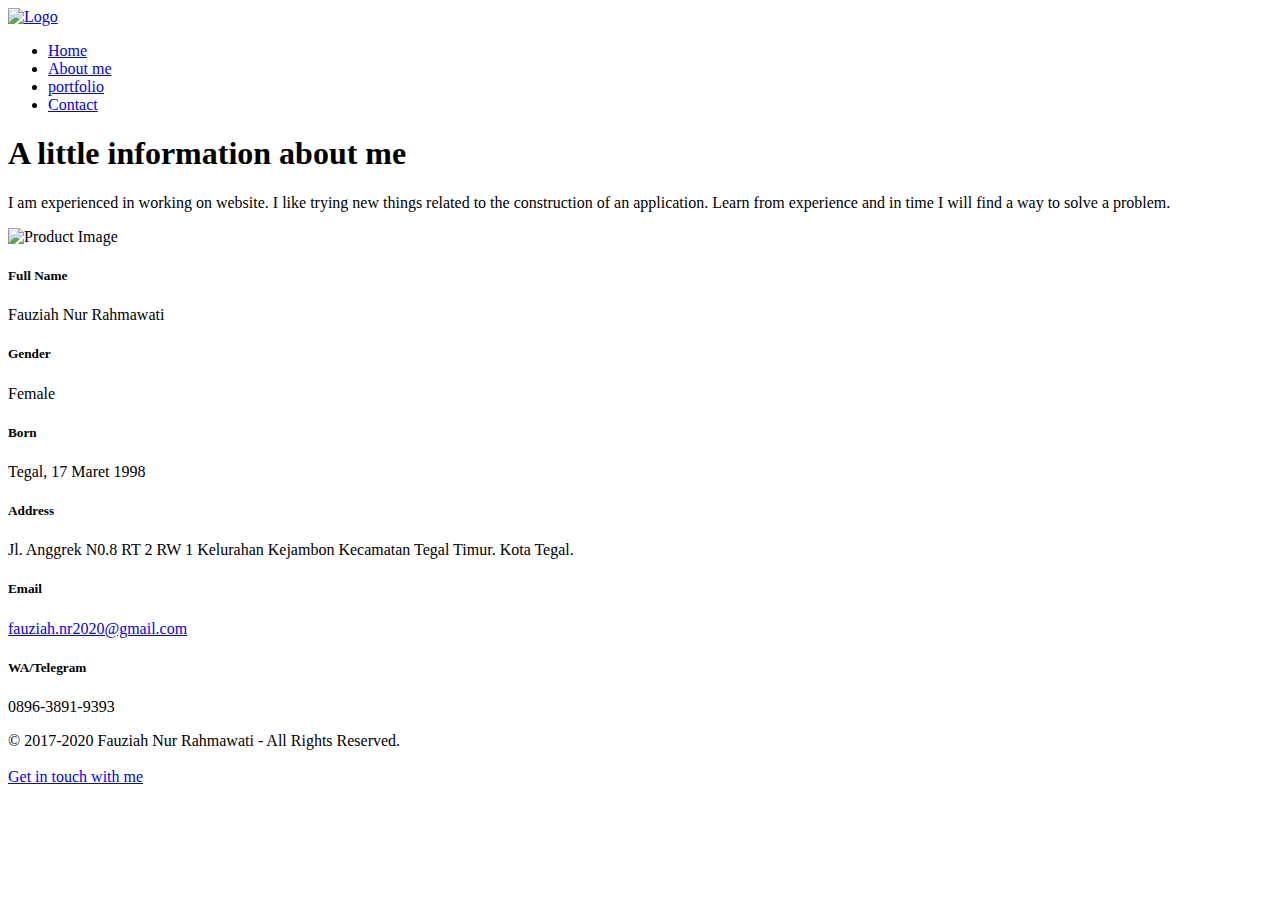
==== about.html @ 5d28d038 "Add files via upload" ====
<!DOCTYPE html>
<!--[if lt IE 7]>      <html class="no-js lt-ie9 lt-ie8 lt-ie7"> <![endif]-->
<!--[if IE 7]>         <html class="no-js lt-ie9 lt-ie8"> <![endif]-->
<!--[if IE 8]>         <html class="no-js lt-ie9"> <![endif]-->
<!--[if gt IE 8]><!--> 
<html class="no-js"> <!--<![endif]-->
    <head>
        <meta charset="utf-8">
        <title>Fauziah Nur Rahmawati</title>
        <meta name="description" content="Fauziah Nur Rahmawat">
        <meta name="viewport" content="width=device-width, initial-scale=1">
        <meta http-equiv="X-UA-Compatible" content="IE=edge">
		<link rel="shortcut icon" href="img/ziya.png">
		<link href="css/flexslider.min.css" rel="stylesheet" type="text/css" media="all"/>
        <link href="css/line-icons.min.css" rel="stylesheet" type="text/css" media="all"/>
        <link href="css/elegant-icons.min.css" rel="stylesheet" type="text/css" media="all"/>
        <link href="css/lightbox.min.css" rel="stylesheet" type="text/css" media="all"/>
        <link href="css/bootstrap.min.css" rel="stylesheet" type="text/css" media="all"/>
        <link href="css/theme-1.css" rel="stylesheet" type="text/css" media="all"/>
        <link href="css/custom.css" rel="stylesheet" type="text/css" media="all"/>
        <!--[if gte IE 9]>
        	<link rel="stylesheet" type="text/css" href="css/ie9.css" />
		<![endif]-->
        <link href='http://fonts.googleapis.com/css?family=Open+Sans:300italic,400italic,400,300,600,700%7CRaleway:700' rel='stylesheet' type='text/css'>
        <script src="js/modernizr-2.6.2-respond-1.1.0.min.js"></script>
    </head>
    <body>
    	<div class="loader">
    		<div class="spinner">
			  <div class="double-bounce1"></div>
			  <div class="double-bounce2"></div>
			</div>
    	</div>
				
		<div class="nav-container">
			<nav class="simple-bar top-bar">
				<div class="container">
				
				
					<div class="row nav-menu">
						<div class="col-md-3 col-sm-3 columns">
							<a href="index.html">
							<img class="logo logo-dark" alt="Logo" src="img/logotype_dark.png">
						</div>
					
						<div class="col-md-9 col-sm-9 columns text-right">
							<ul class="menu">
								<a></a><li><a href="index.html" target="_self">Home</a></li><li><a href="about.html" target="_self">About me</a></li><li><a href="portfolio.html" target="_self">portfolio</a></li><li><a href="contact.html" target="_self">Contact</a></li>		
							</ul>	
						</div>
					</div>
					
					<div class="mobile-toggle">
						<i class="icon icon_menu"></i>
					</div>	
				</div>
			</nav>
		</div>
		
		<div class="main-container">
			<!-- <section class="pure-text-centered">
				<div class="container">
					<div class="row">
						<div class="col-sm-10 col-sm-offset-1 col-md-8 col-md-offset-2 text-center">
							
							<h1><strong>A little information about me</strong></h1>
							<p class="lead">
								I am experienced in working on website. I like trying new things related to the construction of an application. Learn from experience and in time I will find a way to solve a problem.
							</p>
						</div>
					</div>
		
				</div>
			</section> -->
			
			<section class="inline-image-right">
				<div class="container">
					<div class="row">
						<div class="col-sm-6 align-vertical no-align-mobile">
							<h1>A little information about me</h1>
						
							<p class="lead">
								I am experienced in working on website. I like trying new things related to the construction of an application. Learn from experience and in time I will find a way to solve a problem.
							</p>
						</div>
						
						<div class="col-sm-6 text-center">
							<img alt="Product Image" class="product-image" src="img/ziya.png">
						</div>
					</div>
				</div>
			</section>
			
			<section class="duplicatable-content">
			
				<div class="container">
					
					<div class="row">
						<div class="col-sm-6">
							<div class="feature feature-icon-large">
								<!-- <div class="pull-left">
									<i class="icon icon-profile-female"></i>
								</div> -->
								<div class="pull-right">
									<h5>Full Name</h5>
									<p>
										Fauziah Nur Rahmawati
									</p>
								</div>
							</div>
						</div>
						
						<div class="col-sm-6">
							<div class="feature feature-icon-large">
								<!-- <div class="pull-left">
									<i class="icon icon-profile-female"></i>
								</div> -->
								<div class="pull-right">
									<h5>Gender</h5>
									<p>
									Female
									</p>
								</div>
							</div>
						</div>

						<div class="col-sm-6">
							<div class="feature feature-icon-large">
								<!-- <div class="pull-left">
									<i class="icon icon-phone"></i>
								</div> -->
								<div class="pull-right">
									<h5>Born</h5>
									<p>
										Tegal, 17 Maret 1998	
									</p>
								</div>
							</div>
						</div>
						
						<div class="col-sm-6">
							<div class="feature feature-icon-large">
								<!-- <div class="pull-left">
									<i class="icon icon-address"></i>
									
									 <img src="img/home.png" alt="">
								</div> -->
								<div class="pull-right">
									<h5>Address</h5>
									<p>
										Jl. Anggrek N0.8 RT 2 RW 1 Kelurahan Kejambon Kecamatan Tegal Timur. Kota Tegal.
									</p>
								</div>
							</div>
						</div>

						<div class="col-sm-6">
							<div class="feature feature-icon-large">
								<!-- <div class="pull-left">
									<img src="img/email.png" alt="">
								</div> -->
								<div class="pull-right">
									<h5>Email</h5>
									<p>
										<p><a href="mailto:fauziah.nr2020@gmail.com">fauziah.nr2020@gmail.com</a></p>
									</p>
								</div>
							</div>
						</div>

						<div class="col-sm-6">
							<div class="feature feature-icon-large">
								<!-- <div class="pull-left">
									<i class="icon icon-phone"></i>
									<img src="img/phone-call.png" alt="">
								</div> -->
								<div class="pull-right">
									<h5>WA/Telegram</h5>
									<p>
										0896-3891-9393
									</p>
								</div>
							</div>
						</div>
						
					</div>
				</div>
			
			</section>
		</div>
		
		<div class="footer-container">
		
			
		
			
		
			<footer class="bg-primary short-2">
				<div class="container">
					<div class="row">
						<div class="col-sm-12 text-center">
							<span class="text-white">© 2017-2020 Fauziah Nur Rahmawati - All Rights Reserved.</span>
							<br>
							<br>
							<i class="icon text-white icon_mail"></i>
							<a href="contact.html" class="text-white"><span class="text-white"> Get in touch with me <i class="icon arrow_right"></i></span></a>
						</div>
					</div>
				</div>
				
			</footer>
		</div>
				
		<script src="https://www.youtube.com/iframe_api"></script>
		<script src="js/jquery.min.js"></script>
        <script src="js/jquery.plugin.min.js"></script>
        <script src="js/bootstrap.min.js"></script>
        <script src="js/jquery.flexslider-min.js"></script>
        <script src="js/smooth-scroll.min.js"></script>
        <script src="js/skrollr.min.js"></script>
        <script src="js/spectragram.min.js"></script>
        <script src="js/scrollReveal.min.js"></script>
        <script src="js/isotope.min.js"></script>
        <script src="js/twitterFetcher_v10_min.js"></script>
        <script src="js/lightbox.min.js"></script>
        <script src="js/jquery.countdown.min.js"></script>
        <script src="js/scripts.js"></script>
    </body>
</html>
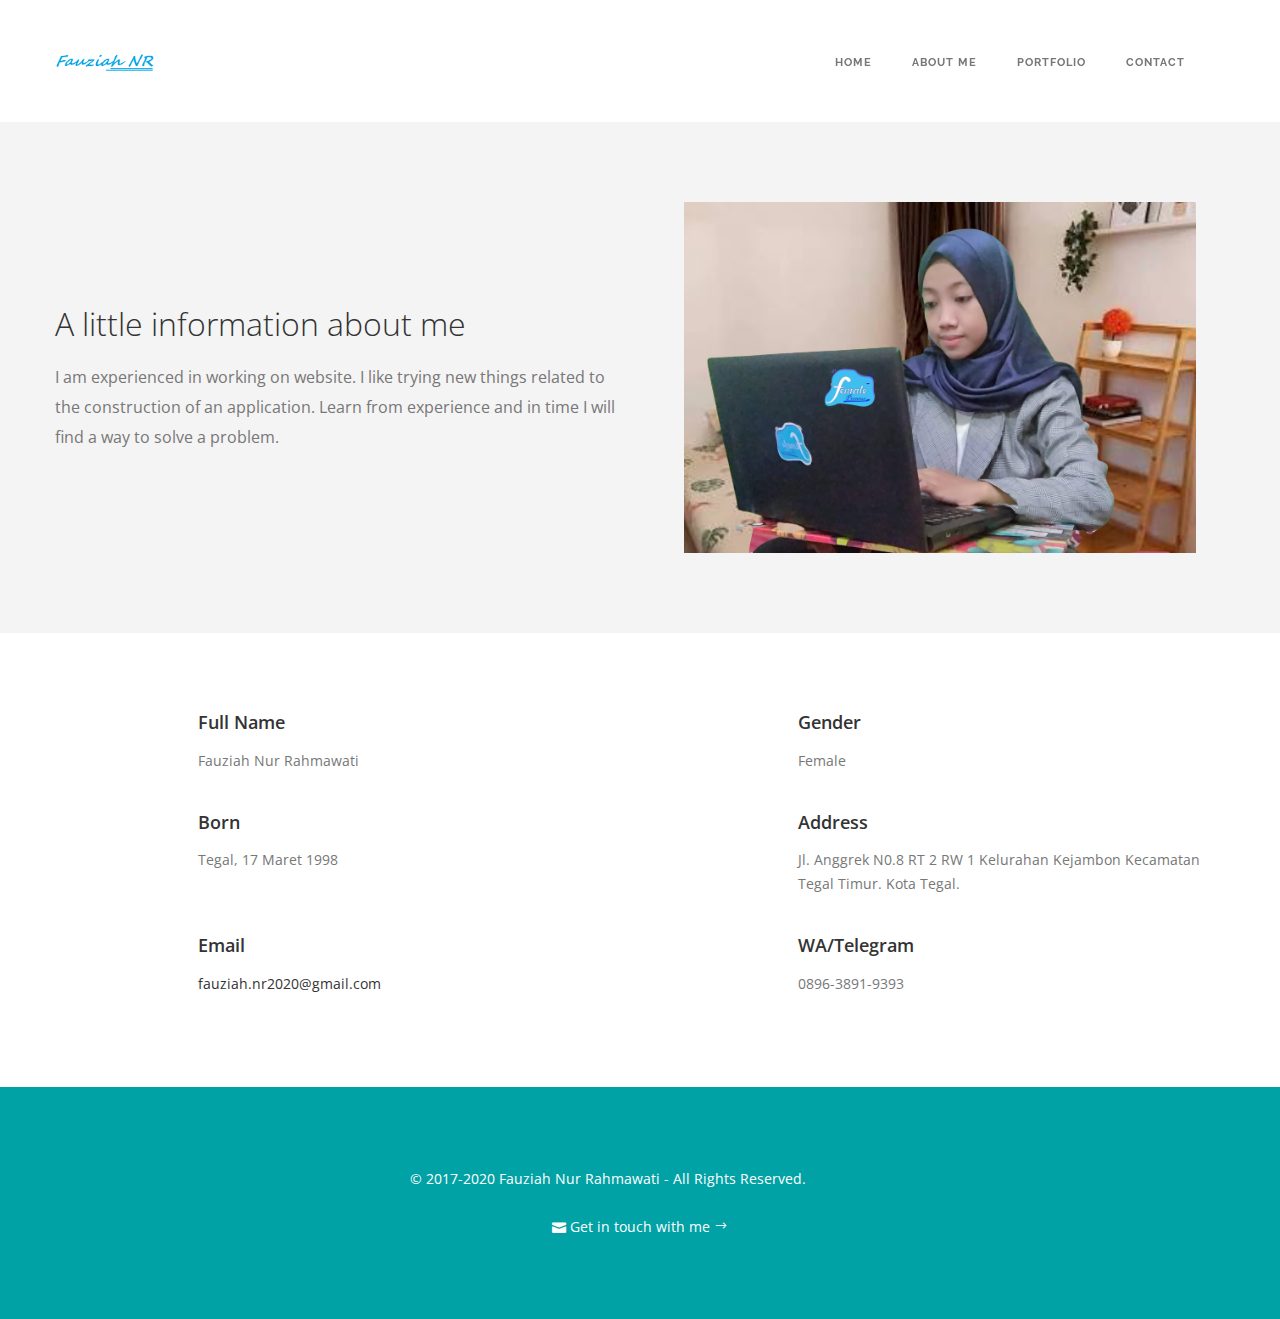
==== commit 1ef19e70: "Update about.html" ====
--- a/about.html
+++ b/about.html
@@ -86,7 +86,7 @@
 						</div>
 						
 						<div class="col-sm-6 text-center">
-							<img alt="Product Image" class="product-image" src="img/ziya.png">
+							<img alt="Product Image" class="product-image" src="img/Webinar.png">
 						</div>
 					</div>
 				</div>
@@ -228,4 +228,4 @@
         <script src="js/scripts.js"></script>
     </body>
 </html>
-				+				
--- a/css/line-icons.min.css
+++ b/css/line-icons.min.css
@@ -0,0 +1 @@
+@font-face{font-family:et-line;src:url(../fonts/et-line.eot);src:url(../fonts/et-line.eot?#iefix) format('embedded-opentype'),url(../fonts/et-line.woff) format('woff'),url(../fonts/et-line.ttf) format('truetype'),url(../fonts/et-line.svg#et-line) format('svg');font-weight:400;font-style:normal}[data-icon]:before{font-family:et-line;content:attr(data-icon);speak:none;font-weight:400;font-variant:normal;text-transform:none;line-height:1;-webkit-font-smoothing:antialiased;-moz-osx-font-smoothing:grayscale;display:inline-block}.icon-adjustments,.icon-alarmclock,.icon-anchor,.icon-aperture,.icon-attachment,.icon-bargraph,.icon-basket,.icon-beaker,.icon-bike,.icon-book-open,.icon-briefcase,.icon-browser,.icon-calendar,.icon-camera,.icon-caution,.icon-chat,.icon-circle-compass,.icon-clipboard,.icon-clock,.icon-cloud,.icon-compass,.icon-desktop,.icon-dial,.icon-document,.icon-documents,.icon-download,.icon-dribbble,.icon-edit,.icon-envelope,.icon-expand,.icon-facebook,.icon-flag,.icon-focus,.icon-gears,.icon-genius,.icon-gift,.icon-global,.icon-globe,.icon-googleplus,.icon-grid,.icon-happy,.icon-hazardous,.icon-heart,.icon-hotairballoon,.icon-hourglass,.icon-key,.icon-laptop,.icon-layers,.icon-lifesaver,.icon-lightbulb,.icon-linegraph,.icon-linkedin,.icon-lock,.icon-magnifying-glass,.icon-map,.icon-map-pin,.icon-megaphone,.icon-mic,.icon-mobile,.icon-newspaper,.icon-notebook,.icon-paintbrush,.icon-paperclip,.icon-pencil,.icon-phone,.icon-picture,.icon-pictures,.icon-piechart,.icon-presentation,.icon-pricetags,.icon-printer,.icon-profile-female,.icon-profile-male,.icon-puzzle,.icon-quote,.icon-recycle,.icon-refresh,.icon-ribbon,.icon-rss,.icon-sad,.icon-scissors,.icon-scope,.icon-search,.icon-shield,.icon-speedometer,.icon-strategy,.icon-streetsign,.icon-tablet,.icon-target,.icon-telescope,.icon-toolbox,.icon-tools,.icon-tools-2,.icon-trophy,.icon-tumblr,.icon-twitter,.icon-upload,.icon-video,.icon-wallet,.icon-wine{font-family:et-line;speak:none;font-style:normal;font-weight:400;font-variant:normal;text-transform:none;line-height:1;-webkit-font-smoothing:antialiased;-moz-osx-font-smoothing:grayscale;display:inline-block}.icon-mobile:before{content:"\e000"}.icon-laptop:before{content:"\e001"}.icon-desktop:before{content:"\e002"}.icon-tablet:before{content:"\e003"}.icon-phone:before{content:"\e004"}.icon-document:before{content:"\e005"}.icon-documents:before{content:"\e006"}.icon-search:before{content:"\e007"}.icon-clipboard:before{content:"\e008"}.icon-newspaper:before{content:"\e009"}.icon-notebook:before{content:"\e00a"}.icon-book-open:before{content:"\e00b"}.icon-browser:before{content:"\e00c"}.icon-calendar:before{content:"\e00d"}.icon-presentation:before{content:"\e00e"}.icon-picture:before{content:"\e00f"}.icon-pictures:before{content:"\e010"}.icon-video:before{content:"\e011"}.icon-camera:before{content:"\e012"}.icon-printer:before{content:"\e013"}.icon-toolbox:before{content:"\e014"}.icon-briefcase:before{content:"\e015"}.icon-wallet:before{content:"\e016"}.icon-gift:before{content:"\e017"}.icon-bargraph:before{content:"\e018"}.icon-grid:before{content:"\e019"}.icon-expand:before{content:"\e01a"}.icon-focus:before{content:"\e01b"}.icon-edit:before{content:"\e01c"}.icon-adjustments:before{content:"\e01d"}.icon-ribbon:before{content:"\e01e"}.icon-hourglass:before{content:"\e01f"}.icon-lock:before{content:"\e020"}.icon-megaphone:before{content:"\e021"}.icon-shield:before{content:"\e022"}.icon-trophy:before{content:"\e023"}.icon-flag:before{content:"\e024"}.icon-map:before{content:"\e025"}.icon-puzzle:before{content:"\e026"}.icon-basket:before{content:"\e027"}.icon-envelope:before{content:"\e028"}.icon-streetsign:before{content:"\e029"}.icon-telescope:before{content:"\e02a"}.icon-gears:before{content:"\e02b"}.icon-key:before{content:"\e02c"}.icon-paperclip:before{content:"\e02d"}.icon-attachment:before{content:"\e02e"}.icon-pricetags:before{content:"\e02f"}.icon-lightbulb:before{content:"\e030"}.icon-layers:before{content:"\e031"}.icon-pencil:before{content:"\e032"}.icon-tools:before{content:"\e033"}.icon-tools-2:before{content:"\e034"}.icon-scissors:before{content:"\e035"}.icon-paintbrush:before{content:"\e036"}.icon-magnifying-glass:before{content:"\e037"}.icon-circle-compass:before{content:"\e038"}.icon-linegraph:before{content:"\e039"}.icon-mic:before{content:"\e03a"}.icon-strategy:before{content:"\e03b"}.icon-beaker:before{content:"\e03c"}.icon-caution:before{content:"\e03d"}.icon-recycle:before{content:"\e03e"}.icon-anchor:before{content:"\e03f"}.icon-profile-male:before{content:"\e040"}.icon-profile-female:before{content:"\e041"}.icon-bike:before{content:"\e042"}.icon-wine:before{content:"\e043"}.icon-hotairballoon:before{content:"\e044"}.icon-globe:before{content:"\e045"}.icon-genius:before{content:"\e046"}.icon-map-pin:before{content:"\e047"}.icon-dial:before{content:"\e048"}.icon-chat:before{content:"\e049"}.icon-heart:before{content:"\e04a"}.icon-cloud:before{content:"\e04b"}.icon-upload:before{content:"\e04c"}.icon-download:before{content:"\e04d"}.icon-target:before{content:"\e04e"}.icon-hazardous:before{content:"\e04f"}.icon-piechart:before{content:"\e050"}.icon-speedometer:before{content:"\e051"}.icon-global:before{content:"\e052"}.icon-compass:before{content:"\e053"}.icon-lifesaver:before{content:"\e054"}.icon-clock:before{content:"\e055"}.icon-aperture:before{content:"\e056"}.icon-quote:before{content:"\e057"}.icon-scope:before{content:"\e058"}.icon-alarmclock:before{content:"\e059"}.icon-refresh:before{content:"\e05a"}.icon-happy:before{content:"\e05b"}.icon-sad:before{content:"\e05c"}.icon-facebook:before{content:"\e05d"}.icon-twitter:before{content:"\e05e"}.icon-googleplus:before{content:"\e05f"}.icon-rss:before{content:"\e060"}.icon-tumblr:before{content:"\e061"}.icon-linkedin:before{content:"\e062"}.icon-dribbble:before{content:"\e063"}--- a/css/elegant-icons.min.css
+++ b/css/elegant-icons.min.css
@@ -0,0 +1 @@
+@font-face{font-family:ElegantIcons;src:url(../fonts/ElegantIcons.eot);src:url(../fonts/ElegantIcons.eot?#iefix) format('embedded-opentype'),url(../fonts/ElegantIcons.woff) format('woff'),url(../fonts/ElegantIcons.ttf) format('truetype'),url(../fonts/ElegantIcons.svg#ElegantIcons) format('svg');font-weight:400;font-style:normal}[data-icon]:before{font-family:ElegantIcons;content:attr(data-icon);speak:none;font-weight:400;font-variant:normal;text-transform:none;line-height:1;-webkit-font-smoothing:antialiased;-moz-osx-font-smoothing:grayscale}.arrow-up-down,.arrow_back,.arrow_carrot-2down,.arrow_carrot-2down_alt2,.arrow_carrot-2dwnn_alt,.arrow_carrot-2left,.arrow_carrot-2left_alt,.arrow_carrot-2left_alt2,.arrow_carrot-2right,.arrow_carrot-2right_alt,.arrow_carrot-2right_alt2,.arrow_carrot-2up,.arrow_carrot-2up_alt,.arrow_carrot-2up_alt2,.arrow_carrot-down,.arrow_carrot-down_alt,.arrow_carrot-down_alt2,.arrow_carrot-left,.arrow_carrot-left_alt,.arrow_carrot-left_alt2,.arrow_carrot-right,.arrow_carrot-right_alt,.arrow_carrot-right_alt2,.arrow_carrot-up,.arrow_carrot-up_alt2,.arrow_carrot_up_alt,.arrow_condense,.arrow_condense_alt,.arrow_down,.arrow_down_alt,.arrow_expand,.arrow_expand_alt,.arrow_expand_alt2,.arrow_expand_alt3,.arrow_left,.arrow_left-down,.arrow_left-down_alt,.arrow_left-right,.arrow_left-right_alt,.arrow_left-up,.arrow_left-up_alt,.arrow_left_alt,.arrow_move,.arrow_right,.arrow_right-down,.arrow_right-down_alt,.arrow_right-up,.arrow_right-up_alt,.arrow_right_alt,.arrow_triangle-down,.arrow_triangle-down_alt,.arrow_triangle-down_alt2,.arrow_triangle-left,.arrow_triangle-left_alt,.arrow_triangle-left_alt2,.arrow_triangle-right,.arrow_triangle-right_alt,.arrow_triangle-right_alt2,.arrow_triangle-up,.arrow_triangle-up_alt,.arrow_triangle-up_alt2,.arrow_up,.arrow_up-down_alt,.arrow_up_alt,.icon_adjust-horiz,.icon_adjust-vert,.icon_archive,.icon_archive_alt,.icon_bag,.icon_bag_alt,.icon_balance,.icon_blocked,.icon_book,.icon_book_alt,.icon_box-checked,.icon_box-empty,.icon_box-selected,.icon_briefcase,.icon_briefcase_alt,.icon_building,.icon_building_alt,.icon_calculator_alt,.icon_calendar,.icon_calulator,.icon_camera,.icon_camera_alt,.icon_cart,.icon_cart_alt,.icon_chat,.icon_chat_alt,.icon_check,.icon_check_alt,.icon_check_alt2,.icon_circle-empty,.icon_circle-slelected,.icon_clipboard,.icon_clock,.icon_clock_alt,.icon_close,.icon_close_alt,.icon_close_alt2,.icon_cloud,.icon_cloud-download,.icon_cloud-download_alt,.icon_cloud-upload,.icon_cloud-upload_alt,.icon_cloud_alt,.icon_cog,.icon_cogs,.icon_comment,.icon_comment_alt,.icon_compass,.icon_compass_alt,.icon_cone,.icon_cone_alt,.icon_contacts,.icon_contacts_alt,.icon_creditcard,.icon_currency,.icon_currency_alt,.icon_cursor,.icon_cursor_alt,.icon_datareport,.icon_datareport_alt,.icon_desktop,.icon_dislike,.icon_dislike_alt,.icon_document,.icon_document_alt,.icon_documents,.icon_documents_alt,.icon_download,.icon_drawer,.icon_drawer_alt,.icon_drive,.icon_drive_alt,.icon_easel,.icon_easel_alt,.icon_error-circle,.icon_error-circle_alt,.icon_error-oct,.icon_error-oct_alt,.icon_error-triangle,.icon_error-triangle_alt,.icon_film,.icon_floppy,.icon_floppy_alt,.icon_flowchart,.icon_flowchart_alt,.icon_folder,.icon_folder-add,.icon_folder-add_alt,.icon_folder-alt,.icon_folder-open,.icon_folder-open_alt,.icon_folder_download,.icon_folder_upload,.icon_genius,.icon_gift,.icon_gift_alt,.icon_globe,.icon_globe-2,.icon_globe_alt,.icon_grid-2x2,.icon_grid-3x3,.icon_group,.icon_headphones,.icon_heart,.icon_heart_alt,.icon_hourglass,.icon_house,.icon_house_alt,.icon_id,.icon_id-2,.icon_id-2_alt,.icon_id_alt,.icon_image,.icon_images,.icon_info,.icon_info_alt,.icon_key,.icon_key_alt,.icon_laptop,.icon_lifesaver,.icon_lightbulb,.icon_lightbulb_alt,.icon_like,.icon_like_alt,.icon_link,.icon_link_alt,.icon_loading,.icon_lock,.icon_lock-open,.icon_lock-open_alt,.icon_lock_alt,.icon_mail,.icon_mail_alt,.icon_map,.icon_map_alt,.icon_menu,.icon_menu-circle_alt,.icon_menu-circle_alt2,.icon_menu-square_alt,.icon_menu-square_alt2,.icon_mic,.icon_mic_alt,.icon_minus-06,.icon_minus-box,.icon_minus_alt,.icon_minus_alt2,.icon_mobile,.icon_mug,.icon_mug_alt,.icon_music,.icon_ol,.icon_paperclip,.icon_pause,.icon_pause_alt,.icon_pause_alt2,.icon_pencil,.icon_pencil-edit,.icon_pencil-edit_alt,.icon_pencil_alt,.icon_pens,.icon_pens_alt,.icon_percent,.icon_percent_alt,.icon_phone,.icon_piechart,.icon_pin,.icon_pin_alt,.icon_plus,.icon_plus-box,.icon_plus_alt,.icon_plus_alt2,.icon_printer,.icon_printer-alt,.icon_profile,.icon_pushpin,.icon_pushpin_alt,.icon_puzzle,.icon_puzzle_alt,.icon_question,.icon_question_alt,.icon_question_alt2,.icon_quotations,.icon_quotations_alt,.icon_quotations_alt2,.icon_refresh,.icon_ribbon,.icon_ribbon_alt,.icon_rook,.icon_search,.icon_search-2,.icon_search_alt,.icon_shield,.icon_shield_alt,.icon_star,.icon_star-half,.icon_star-half_alt,.icon_star_alt,.icon_stop,.icon_stop_alt,.icon_stop_alt2,.icon_table,.icon_tablet,.icon_tag,.icon_tag_alt,.icon_tags,.icon_tags_alt,.icon_target,.icon_tool,.icon_toolbox,.icon_toolbox_alt,.icon_tools,.icon_trash,.icon_trash_alt,.icon_ul,.icon_upload,.icon_vol-mute,.icon_vol-mute_alt,.icon_volume-high,.icon_volume-high_alt,.icon_volume-low,.icon_volume-low_alt,.icon_wallet,.icon_wallet_alt,.icon_zoom-in,.icon_zoom-in_alt,.icon_zoom-out,.icon_zoom-out_alt,.social_blogger,.social_blogger_circle,.social_blogger_square,.social_delicious,.social_delicious_circle,.social_delicious_square,.social_deviantart,.social_deviantart_circle,.social_deviantart_square,.social_dribbble,.social_dribbble_circle,.social_dribbble_square,.social_facebook,.social_facebook_circle,.social_facebook_square,.social_flickr,.social_flickr_circle,.social_flickr_square,.social_googledrive,.social_googledrive_alt2,.social_googledrive_square,.social_googleplus,.social_googleplus_circle,.social_googleplus_square,.social_instagram,.social_instagram_circle,.social_instagram_square,.social_linkedin,.social_linkedin_circle,.social_linkedin_square,.social_myspace,.social_myspace_circle,.social_myspace_square,.social_picassa,.social_picassa_circle,.social_picassa_square,.social_pinterest,.social_pinterest_circle,.social_pinterest_square,.social_rss,.social_rss_circle,.social_rss_square,.social_share,.social_share_circle,.social_share_square,.social_skype,.social_skype_circle,.social_skype_square,.social_spotify,.social_spotify_circle,.social_spotify_square,.social_stumbleupon_circle,.social_stumbleupon_square,.social_tumbleupon,.social_tumblr,.social_tumblr_circle,.social_tumblr_square,.social_twitter,.social_twitter_circle,.social_twitter_square,.social_vimeo,.social_vimeo_circle,.social_vimeo_square,.social_wordpress,.social_wordpress_circle,.social_wordpress_square,.social_youtube,.social_youtube_circle,.social_youtube_square{font-family:ElegantIcons;speak:none;font-style:normal;font-weight:400;font-variant:normal;text-transform:none;line-height:1;-webkit-font-smoothing:antialiased}.arrow_up:before{content:"\21"}.arrow_down:before{content:"\22"}.arrow_left:before{content:"\23"}.arrow_right:before{content:"\24"}.arrow_left-up:before{content:"\25"}.arrow_right-up:before{content:"\26"}.arrow_right-down:before{content:"\27"}.arrow_left-down:before{content:"\28"}.arrow-up-down:before{content:"\29"}.arrow_up-down_alt:before{content:"\2a"}.arrow_left-right_alt:before{content:"\2b"}.arrow_left-right:before{content:"\2c"}.arrow_expand_alt2:before{content:"\2d"}.arrow_expand_alt:before{content:"\2e"}.arrow_condense:before{content:"\2f"}.arrow_expand:before{content:"\30"}.arrow_move:before{content:"\31"}.arrow_carrot-up:before{content:"\32"}.arrow_carrot-down:before{content:"\33"}.arrow_carrot-left:before{content:"\34"}.arrow_carrot-right:before{content:"\35"}.arrow_carrot-2up:before{content:"\36"}.arrow_carrot-2down:before{content:"\37"}.arrow_carrot-2left:before{content:"\38"}.arrow_carrot-2right:before{content:"\39"}.arrow_carrot-up_alt2:before{content:"\3a"}.arrow_carrot-down_alt2:before{content:"\3b"}.arrow_carrot-left_alt2:before{content:"\3c"}.arrow_carrot-right_alt2:before{content:"\3d"}.arrow_carrot-2up_alt2:before{content:"\3e"}.arrow_carrot-2down_alt2:before{content:"\3f"}.arrow_carrot-2left_alt2:before{content:"\40"}.arrow_carrot-2right_alt2:before{content:"\41"}.arrow_triangle-up:before{content:"\42"}.arrow_triangle-down:before{content:"\43"}.arrow_triangle-left:before{content:"\44"}.arrow_triangle-right:before{content:"\45"}.arrow_triangle-up_alt2:before{content:"\46"}.arrow_triangle-down_alt2:before{content:"\47"}.arrow_triangle-left_alt2:before{content:"\48"}.arrow_triangle-right_alt2:before{content:"\49"}.arrow_back:before{content:"\4a"}.icon_minus-06:before{content:"\4b"}.icon_plus:before{content:"\4c"}.icon_close:before{content:"\4d"}.icon_check:before{content:"\4e"}.icon_minus_alt2:before{content:"\4f"}.icon_plus_alt2:before{content:"\50"}.icon_close_alt2:before{content:"\51"}.icon_check_alt2:before{content:"\52"}.icon_zoom-out_alt:before{content:"\53"}.icon_zoom-in_alt:before{content:"\54"}.icon_search:before{content:"\55"}.icon_box-empty:before{content:"\56"}.icon_box-selected:before{content:"\57"}.icon_minus-box:before{content:"\58"}.icon_plus-box:before{content:"\59"}.icon_box-checked:before{content:"\5a"}.icon_circle-empty:before{content:"\5b"}.icon_circle-slelected:before{content:"\5c"}.icon_stop_alt2:before{content:"\5d"}.icon_stop:before{content:"\5e"}.icon_pause_alt2:before{content:"\5f"}.icon_pause:before{content:"\60"}.icon_menu:before{content:"\61"}.icon_menu-square_alt2:before{content:"\62"}.icon_menu-circle_alt2:before{content:"\63"}.icon_ul:before{content:"\64"}.icon_ol:before{content:"\65"}.icon_adjust-horiz:before{content:"\66"}.icon_adjust-vert:before{content:"\67"}.icon_document_alt:before{content:"\68"}.icon_documents_alt:before{content:"\69"}.icon_pencil:before{content:"\6a"}.icon_pencil-edit_alt:before{content:"\6b"}.icon_pencil-edit:before{content:"\6c"}.icon_folder-alt:before{content:"\6d"}.icon_folder-open_alt:before{content:"\6e"}.icon_folder-add_alt:before{content:"\6f"}.icon_info_alt:before{content:"\70"}.icon_error-oct_alt:before{content:"\71"}.icon_error-circle_alt:before{content:"\72"}.icon_error-triangle_alt:before{content:"\73"}.icon_question_alt2:before{content:"\74"}.icon_question:before{content:"\75"}.icon_comment_alt:before{content:"\76"}.icon_chat_alt:before{content:"\77"}.icon_vol-mute_alt:before{content:"\78"}.icon_volume-low_alt:before{content:"\79"}.icon_volume-high_alt:before{content:"\7a"}.icon_quotations:before{content:"\7b"}.icon_quotations_alt2:before{content:"\7c"}.icon_clock_alt:before{content:"\7d"}.icon_lock_alt:before{content:"\7e"}.icon_lock-open_alt:before{content:"\e000"}.icon_key_alt:before{content:"\e001"}.icon_cloud_alt:before{content:"\e002"}.icon_cloud-upload_alt:before{content:"\e003"}.icon_cloud-download_alt:before{content:"\e004"}.icon_image:before{content:"\e005"}.icon_images:before{content:"\e006"}.icon_lightbulb_alt:before{content:"\e007"}.icon_gift_alt:before{content:"\e008"}.icon_house_alt:before{content:"\e009"}.icon_genius:before{content:"\e00a"}.icon_mobile:before{content:"\e00b"}.icon_tablet:before{content:"\e00c"}.icon_laptop:before{content:"\e00d"}.icon_desktop:before{content:"\e00e"}.icon_camera_alt:before{content:"\e00f"}.icon_mail_alt:before{content:"\e010"}.icon_cone_alt:before{content:"\e011"}.icon_ribbon_alt:before{content:"\e012"}.icon_bag_alt:before{content:"\e013"}.icon_creditcard:before{content:"\e014"}.icon_cart_alt:before{content:"\e015"}.icon_paperclip:before{content:"\e016"}.icon_tag_alt:before{content:"\e017"}.icon_tags_alt:before{content:"\e018"}.icon_trash_alt:before{content:"\e019"}.icon_cursor_alt:before{content:"\e01a"}.icon_mic_alt:before{content:"\e01b"}.icon_compass_alt:before{content:"\e01c"}.icon_pin_alt:before{content:"\e01d"}.icon_pushpin_alt:before{content:"\e01e"}.icon_map_alt:before{content:"\e01f"}.icon_drawer_alt:before{content:"\e020"}.icon_toolbox_alt:before{content:"\e021"}.icon_book_alt:before{content:"\e022"}.icon_calendar:before{content:"\e023"}.icon_film:before{content:"\e024"}.icon_table:before{content:"\e025"}.icon_contacts_alt:before{content:"\e026"}.icon_headphones:before{content:"\e027"}.icon_lifesaver:before{content:"\e028"}.icon_piechart:before{content:"\e029"}.icon_refresh:before{content:"\e02a"}.icon_link_alt:before{content:"\e02b"}.icon_link:before{content:"\e02c"}.icon_loading:before{content:"\e02d"}.icon_blocked:before{content:"\e02e"}.icon_archive_alt:before{content:"\e02f"}.icon_heart_alt:before{content:"\e030"}.icon_star_alt:before{content:"\e031"}.icon_star-half_alt:before{content:"\e032"}.icon_star:before{content:"\e033"}.icon_star-half:before{content:"\e034"}.icon_tools:before{content:"\e035"}.icon_tool:before{content:"\e036"}.icon_cog:before{content:"\e037"}.icon_cogs:before{content:"\e038"}.arrow_up_alt:before{content:"\e039"}.arrow_down_alt:before{content:"\e03a"}.arrow_left_alt:before{content:"\e03b"}.arrow_right_alt:before{content:"\e03c"}.arrow_left-up_alt:before{content:"\e03d"}.arrow_right-up_alt:before{content:"\e03e"}.arrow_right-down_alt:before{content:"\e03f"}.arrow_left-down_alt:before{content:"\e040"}.arrow_condense_alt:before{content:"\e041"}.arrow_expand_alt3:before{content:"\e042"}.arrow_carrot_up_alt:before{content:"\e043"}.arrow_carrot-down_alt:before{content:"\e044"}.arrow_carrot-left_alt:before{content:"\e045"}.arrow_carrot-right_alt:before{content:"\e046"}.arrow_carrot-2up_alt:before{content:"\e047"}.arrow_carrot-2dwnn_alt:before{content:"\e048"}.arrow_carrot-2left_alt:before{content:"\e049"}.arrow_carrot-2right_alt:before{content:"\e04a"}.arrow_triangle-up_alt:before{content:"\e04b"}.arrow_triangle-down_alt:before{content:"\e04c"}.arrow_triangle-left_alt:before{content:"\e04d"}.arrow_triangle-right_alt:before{content:"\e04e"}.icon_minus_alt:before{content:"\e04f"}.icon_plus_alt:before{content:"\e050"}.icon_close_alt:before{content:"\e051"}.icon_check_alt:before{content:"\e052"}.icon_zoom-out:before{content:"\e053"}.icon_zoom-in:before{content:"\e054"}.icon_stop_alt:before{content:"\e055"}.icon_menu-square_alt:before{content:"\e056"}.icon_menu-circle_alt:before{content:"\e057"}.icon_document:before{content:"\e058"}.icon_documents:before{content:"\e059"}.icon_pencil_alt:before{content:"\e05a"}.icon_folder:before{content:"\e05b"}.icon_folder-open:before{content:"\e05c"}.icon_folder-add:before{content:"\e05d"}.icon_folder_upload:before{content:"\e05e"}.icon_folder_download:before{content:"\e05f"}.icon_info:before{content:"\e060"}.icon_error-circle:before{content:"\e061"}.icon_error-oct:before{content:"\e062"}.icon_error-triangle:before{content:"\e063"}.icon_question_alt:before{content:"\e064"}.icon_comment:before{content:"\e065"}.icon_chat:before{content:"\e066"}.icon_vol-mute:before{content:"\e067"}.icon_volume-low:before{content:"\e068"}.icon_volume-high:before{content:"\e069"}.icon_quotations_alt:before{content:"\e06a"}.icon_clock:before{content:"\e06b"}.icon_lock:before{content:"\e06c"}.icon_lock-open:before{content:"\e06d"}.icon_key:before{content:"\e06e"}.icon_cloud:before{content:"\e06f"}.icon_cloud-upload:before{content:"\e070"}.icon_cloud-download:before{content:"\e071"}.icon_lightbulb:before{content:"\e072"}.icon_gift:before{content:"\e073"}.icon_house:before{content:"\e074"}.icon_camera:before{content:"\e075"}.icon_mail:before{content:"\e076"}.icon_cone:before{content:"\e077"}.icon_ribbon:before{content:"\e078"}.icon_bag:before{content:"\e079"}.icon_cart:before{content:"\e07a"}.icon_tag:before{content:"\e07b"}.icon_tags:before{content:"\e07c"}.icon_trash:before{content:"\e07d"}.icon_cursor:before{content:"\e07e"}.icon_mic:before{content:"\e07f"}.icon_compass:before{content:"\e080"}.icon_pin:before{content:"\e081"}.icon_pushpin:before{content:"\e082"}.icon_map:before{content:"\e083"}.icon_drawer:before{content:"\e084"}.icon_toolbox:before{content:"\e085"}.icon_book:before{content:"\e086"}.icon_contacts:before{content:"\e087"}.icon_archive:before{content:"\e088"}.icon_heart:before{content:"\e089"}.icon_profile:before{content:"\e08a"}.icon_group:before{content:"\e08b"}.icon_grid-2x2:before{content:"\e08c"}.icon_grid-3x3:before{content:"\e08d"}.icon_music:before{content:"\e08e"}.icon_pause_alt:before{content:"\e08f"}.icon_phone:before{content:"\e090"}.icon_upload:before{content:"\e091"}.icon_download:before{content:"\e092"}.social_facebook:before{content:"\e093"}.social_twitter:before{content:"\e094"}.social_pinterest:before{content:"\e095"}.social_googleplus:before{content:"\e096"}.social_tumblr:before{content:"\e097"}.social_tumbleupon:before{content:"\e098"}.social_wordpress:before{content:"\e099"}.social_instagram:before{content:"\e09a"}.social_dribbble:before{content:"\e09b"}.social_vimeo:before{content:"\e09c"}.social_linkedin:before{content:"\e09d"}.social_rss:before{content:"\e09e"}.social_deviantart:before{content:"\e09f"}.social_share:before{content:"\e0a0"}.social_myspace:before{content:"\e0a1"}.social_skype:before{content:"\e0a2"}.social_youtube:before{content:"\e0a3"}.social_picassa:before{content:"\e0a4"}.social_googledrive:before{content:"\e0a5"}.social_flickr:before{content:"\e0a6"}.social_blogger:before{content:"\e0a7"}.social_spotify:before{content:"\e0a8"}.social_delicious:before{content:"\e0a9"}.social_facebook_circle:before{content:"\e0aa"}.social_twitter_circle:before{content:"\e0ab"}.social_pinterest_circle:before{content:"\e0ac"}.social_googleplus_circle:before{content:"\e0ad"}.social_tumblr_circle:before{content:"\e0ae"}.social_stumbleupon_circle:before{content:"\e0af"}.social_wordpress_circle:before{content:"\e0b0"}.social_instagram_circle:before{content:"\e0b1"}.social_dribbble_circle:before{content:"\e0b2"}.social_vimeo_circle:before{content:"\e0b3"}.social_linkedin_circle:before{content:"\e0b4"}.social_rss_circle:before{content:"\e0b5"}.social_deviantart_circle:before{content:"\e0b6"}.social_share_circle:before{content:"\e0b7"}.social_myspace_circle:before{content:"\e0b8"}.social_skype_circle:before{content:"\e0b9"}.social_youtube_circle:before{content:"\e0ba"}.social_picassa_circle:before{content:"\e0bb"}.social_googledrive_alt2:before{content:"\e0bc"}.social_flickr_circle:before{content:"\e0bd"}.social_blogger_circle:before{content:"\e0be"}.social_spotify_circle:before{content:"\e0bf"}.social_delicious_circle:before{content:"\e0c0"}.social_facebook_square:before{content:"\e0c1"}.social_twitter_square:before{content:"\e0c2"}.social_pinterest_square:before{content:"\e0c3"}.social_googleplus_square:before{content:"\e0c4"}.social_tumblr_square:before{content:"\e0c5"}.social_stumbleupon_square:before{content:"\e0c6"}.social_wordpress_square:before{content:"\e0c7"}.social_instagram_square:before{content:"\e0c8"}.social_dribbble_square:before{content:"\e0c9"}.social_vimeo_square:before{content:"\e0ca"}.social_linkedin_square:before{content:"\e0cb"}.social_rss_square:before{content:"\e0cc"}.social_deviantart_square:before{content:"\e0cd"}.social_share_square:before{content:"\e0ce"}.social_myspace_square:before{content:"\e0cf"}.social_skype_square:before{content:"\e0d0"}.social_youtube_square:before{content:"\e0d1"}.social_picassa_square:before{content:"\e0d2"}.social_googledrive_square:before{content:"\e0d3"}.social_flickr_square:before{content:"\e0d4"}.social_blogger_square:before{content:"\e0d5"}.social_spotify_square:before{content:"\e0d6"}.social_delicious_square:before{content:"\e0d7"}.icon_printer:before{content:"\e103"}.icon_calulator:before{content:"\e0ee"}.icon_building:before{content:"\e0ef"}.icon_floppy:before{content:"\e0e8"}.icon_drive:before{content:"\e0ea"}.icon_search-2:before{content:"\e101"}.icon_id:before{content:"\e107"}.icon_id-2:before{content:"\e108"}.icon_puzzle:before{content:"\e102"}.icon_like:before{content:"\e106"}.icon_dislike:before{content:"\e0eb"}.icon_mug:before{content:"\e105"}.icon_currency:before{content:"\e0ed"}.icon_wallet:before{content:"\e100"}.icon_pens:before{content:"\e104"}.icon_easel:before{content:"\e0e9"}.icon_flowchart:before{content:"\e109"}.icon_datareport:before{content:"\e0ec"}.icon_briefcase:before{content:"\e0fe"}.icon_shield:before{content:"\e0f6"}.icon_percent:before{content:"\e0fb"}.icon_globe:before{content:"\e0e2"}.icon_globe-2:before{content:"\e0e3"}.icon_target:before{content:"\e0f5"}.icon_hourglass:before{content:"\e0e1"}.icon_balance:before{content:"\e0ff"}.icon_rook:before{content:"\e0f8"}.icon_printer-alt:before{content:"\e0fa"}.icon_calculator_alt:before{content:"\e0e7"}.icon_building_alt:before{content:"\e0fd"}.icon_floppy_alt:before{content:"\e0e4"}.icon_drive_alt:before{content:"\e0e5"}.icon_search_alt:before{content:"\e0f7"}.icon_id_alt:before{content:"\e0e0"}.icon_id-2_alt:before{content:"\e0fc"}.icon_puzzle_alt:before{content:"\e0f9"}.icon_like_alt:before{content:"\e0dd"}.icon_dislike_alt:before{content:"\e0f1"}.icon_mug_alt:before{content:"\e0dc"}.icon_currency_alt:before{content:"\e0f3"}.icon_wallet_alt:before{content:"\e0d8"}.icon_pens_alt:before{content:"\e0db"}.icon_easel_alt:before{content:"\e0f0"}.icon_flowchart_alt:before{content:"\e0df"}.icon_datareport_alt:before{content:"\e0f2"}.icon_briefcase_alt:before{content:"\e0f4"}.icon_shield_alt:before{content:"\e0d9"}.icon_percent_alt:before{content:"\e0da"}.icon_globe_alt:before{content:"\e0de"}.icon_clipboard:before{content:"\e0e6"}.glyph{float:left;text-align:center;padding:.75em;margin:.4em 1.5em .75em 0;width:6em;text-shadow:none}.glyph_big{font-size:128px;color:#59c5dc;float:left;margin-right:20px}.glyph div{padding-bottom:10px}.glyph input{font-family:consolas,monospace;font-size:12px;width:100%;text-align:center;border:0;box-shadow:0 0 0 1px #ccc;padding:.2em;-moz-border-radius:5px;-webkit-border-radius:5px}.centered{margin-left:auto;margin-right:auto}.glyph .fs1{font-size:2em}--- a/css/theme-1.css
+++ b/css/theme-1.css
@@ -0,0 +1,4346 @@
+.bg-primary {
+  background-color: #01a2a6 !important;
+}
+.bg-secondary-1 {
+  background-color: #2f2933 !important;
+}
+.bg-secondary-2 {
+  background-color: #29d9c2 !important;
+}
+.bg-white {
+  background-color: #fff !important;
+}
+.bg-dribbble {
+  background-color: #ea4c89;
+}
+.bg-twitter {
+  background-color: #00a0d1;
+}
+.bg-facebook {
+  background-color: #3b5998;
+}
+.bg-googleplus {
+  background-color: #c63d2d;
+}
+.bg-tumblr {
+  background-color: #34526f;
+}
+.text-dribbble {
+  color: #ea4c89;
+}
+.text-twitter {
+  color: #00a0d1;
+}
+.text-facebook {
+  color: #3b5998;
+}
+.text-googleplus {
+  color: #c63d2d;
+}
+.text-tumblr {
+  color: #34526f;
+}
+.text-white {
+  color: #fff;
+}
+.text-primary {
+  color: #01a2a6;
+}
+.standard-radius {
+  border-radius: 25px;
+}
+.transition-500 {
+  -webkit-transition: all .5s ease;
+  -moz-transition: all .5s ease;
+  transition: all .5s ease;
+}
+.transition-2000 {
+  -webkit-transition: all 2s ease;
+  -moz-transition: all 2s ease;
+  transition: all 2s ease;
+}
+.transition-300 {
+  -webkit-transition: all .3s ease;
+  -moz-transition: all .3s ease;
+  transition: all .3s ease;
+}
+.cover-div {
+  position: absolute;
+  width: 100%;
+  height: 100%;
+  top: 0px;
+}
+.blank-input {
+  background: none;
+  border: none;
+  box-shadow: none;
+  font-family: "Open Sans", "Helvetica Neue", Helvetica, Arial, sans-serif;
+}
+.font-body {
+  font-family: "Open Sans", "Helvetica Neue", Helvetica, Arial, sans-serif;
+}
+.font-heading {
+  font-family: "Open Sans", "Helvetica Neue", Helvetica, Arial, sans-serif;
+}
+body {
+  font-family: "Open Sans", "Helvetica Neue", Helvetica, Arial, sans-serif;
+  -webkit-font-smoothing: antialiased;
+  color: #777777;
+  font-size: 14px;
+  line-height: 24px;
+}
+h1,
+h2,
+h3,
+h4,
+h5,
+h5,
+h6 {
+  font-family: "Open Sans", "Helvetica Neue", Helvetica, Arial, sans-serif;
+  font-weight: 300;
+  color: #333333;
+  margin: 0px;
+}
+.alt-font {
+  font-family: "Raleway", "Open Sans", "Helvetica Neue", Helvetica, Arial, sans-serif;
+  font-weight: bold;
+  font-size: 11px;
+  text-transform: uppercase;
+  letter-spacing: 1px;
+}
+ul {
+  list-style: none;
+  padding: 0px;
+}
+a:hover {
+  text-decoration: none;
+}
+.pointer {
+  cursor: pointer !important;
+}
+.uppercase {
+  text-transform: uppercase;
+}
+img {
+  max-width: 100%;
+}
+.jumbo-h1 {
+  font-size: 40px;
+  line-height: 56px;
+  font-weight: 600;
+  margin-bottom: 64px;
+}
+.standard-h1 {
+  font-size: 32px;
+  line-height: 44px;
+  margin-bottom: 48px;
+}
+h1 {
+  font-size: 32px;
+  line-height: 44px;
+  margin-bottom: 48px;
+}
+h2 {
+  font-size: 28px;
+  line-height: 44px;
+}
+h3 {
+  font-size: 26px;
+  line-height: 32px;
+}
+h5 {
+  font-size: 18px;
+  font-weight: 600;
+  margin-bottom: 16px;
+}
+h6 {
+  font-size: 16px;
+  font-weight: 600;
+  margin-bottom: 16px;
+}
+strong {
+  font-weight: 600;
+}
+p {
+  font-size: 14px;
+  line-height: 24px;
+}
+p.lead {
+  font-size: 16px;
+  line-height: 30px;
+  font-weight: normal;
+}
+p:last-child {
+  margin-bottom: 0px;
+}
+p a {
+  color: #333333;
+}
+.quote-text {
+  font-size: 24px;
+  line-height: 40px;
+  font-style: italic;
+  font-weight: 300;
+}
+span.text-white a {
+  font-weight: 600;
+  color: #fff;
+}
+.main-container {
+  -webkit-transition: all .3s ease;
+  -moz-transition: all .3s ease;
+  transition: all .3s ease;
+  -webkit-transform: translate3d(0px, 0, 0);
+  -moz-transform: translate3d(0px, 0, 0);
+  transform: translate3d(0px, 0, 0);
+  overflow: hidden;
+  width: 100%;
+}
+.main-container.reveal-nav {
+  -webkit-transform: translate3d(-300px, 0, 0);
+  -moz-transform: translate3d(-300px, 0, 0);
+  transform: translate3d(-300px, 0, 0);
+}
+.loader {
+  position: fixed;
+  width: 100%;
+  height: 100%;
+  background: #fff;
+  z-index: 9999;
+  text-align: center;
+  -webkit-transition: all .5s ease;
+  -moz-transition: all .5s ease;
+  transition: all .5s ease;
+  opacity: 1;
+}
+.spinner {
+  width: 40px;
+  height: 40px;
+  position: relative;
+  top: 50%;
+  left: 50%;
+  margin-left: -20px;
+  margin-top: -20px;
+}
+.double-bounce1,
+.double-bounce2 {
+  width: 100%;
+  height: 100%;
+  border-radius: 50%;
+  background-color: #01a2a6;
+  opacity: 0.6;
+  position: absolute;
+  top: 0;
+  left: 0;
+  -webkit-animation: bounce 2s infinite ease-in-out;
+  animation: bounce 2s infinite ease-in-out;
+}
+.double-bounce2 {
+  -webkit-animation-delay: -1s;
+  animation-delay: -1s;
+}
+@-webkit-keyframes bounce {
+  0%,
+  100% {
+    -webkit-transform: scale(0);
+  }
+  50% {
+    -webkit-transform: scale(1);
+  }
+}
+@keyframes bounce {
+  0%,
+  100% {
+    transform: scale(0);
+    -webkit-transform: scale(0);
+  }
+  50% {
+    transform: scale(1);
+    -webkit-transform: scale(1);
+  }
+}
+section {
+  padding-top: 80px;
+  padding-bottom: 80px;
+  position: relative;
+  overflow: hidden;
+}
+section.pad-large {
+  padding-top: 160px;
+  padding-bottom: 160px;
+}
+section.duplicatable-content {
+  padding-bottom: 40px;
+}
+section:nth-of-type(odd) {
+  background: #f4f4f4;
+}
+section:nth-of-type(even) {
+  background: #ffffff;
+}
+.no-pad {
+  padding: 0px;
+}
+.no-pad-top {
+  padding-top: 0px !important;
+}
+.no-pad-left {
+  padding-left: 0px;
+}
+.no-pad-right {
+  padding-right: 0px;
+}
+.no-pad-bottom {
+  padding-bottom: 0px;
+}
+.space-top-small {
+  margin-top: 20px !important;
+}
+.space-bottom-medium {
+  margin-bottom: 40px !important;
+}
+.space-bottom-large {
+  margin-bottom: 80px !important;
+}
+.space-bottom-xlarge {
+  margin-bottom: 160px !important;
+}
+.no-margin {
+  margin: 0;
+}
+.no-margin-bottom {
+  margin-bottom: 0px !important;
+}
+.btn {
+  background: none;
+  -webkit-transition: all .3s ease;
+  -moz-transition: all .3s ease;
+  transition: all .3s ease;
+  min-width: 155px;
+}
+.btn:hover {
+  background: none;
+  color: #fff;
+  border-color: #29d9c2;
+  background-color: #29d9c2;
+}
+.btn-primary {
+  border-radius: 25px;
+  display: inline-block;
+  padding: 14px 28px 13px 28px;
+  line-height: 1;
+  border: 2px solid #29d9c2;
+  font-family: "Raleway", "Open Sans", "Helvetica Neue", Helvetica, Arial, sans-serif;
+  font-weight: bold;
+  font-size: 11px;
+  text-transform: uppercase;
+  letter-spacing: 1px;
+  color: #29d9c2;
+}
+.btn-primary.btn-filled {
+  background: #29d9c2;
+  color: #fff;
+}
+.btn-white {
+  border-color: #fff;
+  color: #fff;
+}
+.btn-white:hover {
+  background: #fff;
+  color: #333333;
+  border-color: #fff;
+}
+.btn-white.btn-filled {
+  background: #fff;
+  color: #01a2a6;
+}
+.btn-grey {
+  border-color: #777777;
+  color: #333333;
+}
+.btn-grey:hover {
+  background-color: #333333;
+  color: #fff;
+  border-color: #333333;
+}
+.btn-lg {
+  padding: 18px 40px;
+}
+.btn-sm {
+  padding: 10px 28px;
+  font-size: 11px;
+}
+.btn-xs {
+  padding: 8px 24px;
+  font-size: 10px;
+}
+.btn-text-only {
+  border-color: rgba(0, 0, 0, 0);
+}
+.btn-text-only:hover {
+  background: none;
+  color: #29d9c2;
+  border-color: rgba(0, 0, 0, 0);
+}
+.link-text {
+  font-family: "Raleway", "Open Sans", "Helvetica Neue", Helvetica, Arial, sans-serif;
+  font-weight: bold;
+  font-size: 11px;
+  text-transform: uppercase;
+  letter-spacing: 1px;
+  border-bottom: 2px solid #29d9c2;
+  display: inline-block;
+  padding-bottom: 0px;
+  color: #29d9c2;
+}
+nav hr {
+  border: none;
+  border-top: 1px solid rgba(255, 255, 255, 0.3);
+  position: relative;
+  bottom: 2px;
+}
+.has-dropdown {
+  bottom: 3px;
+}
+.has-dropdown:after {
+  font-family: ElegantIcons;
+  speak: none;
+  font-style: normal;
+  font-weight: 400;
+  font-variant: normal;
+  text-transform: none;
+  line-height: 1;
+  -webkit-font-smoothing: antialiased;
+  content: "\33";
+  color: #777777;
+}
+.mobile-toggle {
+  display: none;
+}
+.top-bar {
+  position: absolute;
+  background: #fff;
+  width: 100%;
+  z-index: 10;
+  -webkit-transition: all .5s ease;
+  -moz-transition: all .5s ease;
+  transition: all .5s ease;
+  line-height: 0;
+  top: 0;
+}
+.top-bar .logo {
+  max-width: 80px;
+  position: relative;
+  bottom: 7px;
+}
+.logo.logo-wide {
+  max-width: 140px;
+  bottom: 12px;
+  margin-bottom: -6px;
+}
+.logo.logo-square {
+  max-width: 100px;
+  max-height: 60px;
+  bottom: 20px;
+  margin-bottom: -20px;
+}
+.nav-sticky .logo-wide {
+  bottom: 12px !important;
+}
+.nav-sticky .logo-square {
+  bottom: 20px !important;
+}
+.nav-menu {
+  padding-top: 40px;
+}
+.nav-menu .social-icons {
+  float: right;
+}
+.utility-menu {
+  margin-top: 16px;
+}
+.utility-menu .utility-inner {
+  padding-bottom: 16px;
+}
+.utility-menu .btn {
+  min-width: 60px;
+  padding-left: 18px;
+  padding-right: 18px;
+  margin-left: 8px;
+  margin-right: 0px;
+}
+.utility-menu span {
+  display: inline-block;
+  position: relative;
+  top: 9px;
+}
+.utility-menu .btn-text-only {
+  min-width: 0px;
+  padding: 0px 8px;
+}
+.overlay-bar {
+  background: none;
+}
+.overlay-bar .has-dropdown:after {
+  color: #fff;
+}
+.menu {
+  padding: 0;
+  margin: 0;
+  display: inline-block;
+  position: relative;
+  top: 2px;
+}
+.menu li {
+  float: left;
+  margin-right: 56px;
+  position: relative;
+}
+.menu li:last-child {
+  margin-right: 0px;
+}
+.menu li a {
+  font-family: "Raleway", "Open Sans", "Helvetica Neue", Helvetica, Arial, sans-serif;
+  font-weight: bold;
+  font-size: 11px;
+  text-transform: uppercase;
+  letter-spacing: 1px;
+  color: #777777;
+  -webkit-transition: all .5s ease;
+  -moz-transition: all .5s ease;
+  transition: all .5s ease;
+  padding-bottom: 40px;
+  display: inline-block;
+  line-height: 14px;
+}
+.menu li a:hover {
+  color: #333333;
+}
+@media all and (max-width: 1050px) {
+  .menu li {
+    margin-right: 32px;
+  }
+}
+.top-bar .social-icons li a {
+  font-size: 16px;
+}
+.top-bar .logo-light {
+  display: none;
+}
+.top-bar .utility-menu .utility-inner {
+  border-bottom: 1px solid rgba(0, 0, 0, 0.2);
+}
+.overlay-bar .menu li a {
+  color: #fff;
+}
+.overlay-bar .menu li a:hover {
+  color: #fff;
+}
+.overlay-bar .social-icons li a {
+  color: #fff;
+}
+.overlay-bar .subnav li a {
+  color: #777777;
+}
+.overlay-bar .subnav li a:hover {
+  color: #333333;
+}
+.overlay-bar .logo-dark {
+  display: none;
+}
+.overlay-bar .logo-light {
+  display: block;
+}
+.overlay-bar .utility-menu span {
+  color: #fff;
+}
+.overlay-bar .utility-menu .utility-inner {
+  border-bottom: 1px solid rgba(255, 255, 255, 0.3);
+}
+.overlay-bar .login-button {
+  border-color: #fff;
+  color: #fff;
+}
+.subnav {
+  display: none;
+  position: absolute;
+  background: #fff;
+  padding: 24px;
+  -webkit-transition: all .5s ease;
+  -moz-transition: all .5s ease;
+  transition: all .5s ease;
+}
+.subnav li {
+  margin-right: 0px !important;
+  min-width: 142px;
+}
+.subnav li a {
+  padding-bottom: 0px !important;
+  margin-bottom: 16px;
+}
+.subnav li:last-child a {
+  margin-bottom: 0px;
+}
+.has-dropdown:hover .subnav {
+  display: block;
+}
+.nav-sticky {
+  position: fixed !important;
+  top: 0;
+}
+.nav-sticky .logo {
+  bottom: 5px;
+}
+.nav-sticky hr {
+  display: none !important;
+}
+.top-bar.nav-sticky {
+  background: rgba(255, 255, 255, 0.9);
+}
+.top-bar.nav-sticky .nav-menu {
+  padding-top: 32px;
+}
+.top-bar.nav-sticky .menu li a {
+  padding-bottom: 32px;
+}
+.top-bar.nav-sticky .subnav {
+  background: rgba(255, 255, 255, 0.9);
+}
+.top-bar.nav-sticky .utility-menu {
+  display: none;
+}
+.subnav-fullwidth {
+  overflow: hidden;
+  left: 0px;
+  position: absolute;
+  text-align: left;
+}
+.subnav-fullwidth h6 {
+  margin-bottom: 24px !important;
+}
+.subnav-fullwidth .subnav {
+  position: relative;
+  overflow: hidden;
+  background: none !important;
+  text-align: left;
+  padding: 0px;
+}
+.subnav-fullwidth .subnav li {
+  float: none !important;
+}
+.subnav-fullwidth .btn {
+  padding-bottom: 13px !important;
+  color: #29d9c2 !important;
+}
+.subnav-fullwidth .btn {
+  margin-bottom: 16px;
+}
+.subnav-fullwidth .btn:hover {
+  color: #fff !important;
+}
+.subnav-fullwidth .btn-filled,
+.subnav-fullwidth .btn-filled:hover {
+  color: #fff !important;
+}
+.overlay-bar.nav-sticky .logo-light {
+  display: none;
+}
+.overlay-bar.nav-sticky .logo-dark {
+  display: block;
+}
+.overlay-bar.nav-sticky .menu li a {
+  color: #777777;
+}
+.overlay-bar.nav-sticky .social-icons li a {
+  color: #333333;
+}
+.overlay-bar.nav-sticky .has-dropdown:after {
+  color: #333333;
+}
+.offscreen-menu .logo {
+  padding-bottom: 32px;
+}
+.offscreen-toggle i {
+  font-size: 36px;
+  cursor: pointer;
+}
+.nav-sticky .offscreen-toggle i {
+  color: #333333 !important;
+}
+.offscreen-container {
+  position: fixed;
+  width: 300px;
+  background: #333333;
+  right: 0px;
+  height: 100%;
+  top: 0px;
+  z-index: 99999;
+  -webkit-transition: all .3s ease;
+  -moz-transition: all .3s ease;
+  transition: all .3s ease;
+  -webkit-transform: translate3d(300px, 0, 0);
+  -moz-transform: translate3d(300px, 0, 0);
+  transform: translate3d(300px, 0, 0);
+  padding: 40px;
+}
+.offscreen-container.reveal-nav {
+  -webkit-transform: translate3d(0px, 0, 0);
+  -moz-transform: translate3d(0px, 0, 0);
+  transform: translate3d(0px, 0, 0);
+}
+.offscreen-menu .container {
+  -webkit-transition: all .3s ease;
+  -moz-transition: all .3s ease;
+  transition: all .3s ease;
+  -webkit-transform: translate3d(0px, 0, 0);
+  -moz-transform: translate3d(0px, 0, 0);
+  transform: translate3d(0px, 0, 0);
+}
+.offscreen-menu .container.reveal-nav {
+  -webkit-transform: translate3d(-300px, 0, 0);
+  -moz-transform: translate3d(-300px, 0, 0);
+  transform: translate3d(-300px, 0, 0);
+}
+@media all and (max-width: 768px) {
+  .offscreen-menu {
+    overflow: visible !important;
+    position: relative !important;
+  }
+  .offscreen-menu .offscreen-toggle i {
+    color: #333333;
+  }
+}
+.offscreen-container .logo {
+  bottom: 0px !important;
+}
+.offscreen-container .menu {
+  display: block;
+}
+.offscreen-container .menu li {
+  float: none;
+  margin-bottom: 16px;
+}
+.offscreen-container .menu li a {
+  padding-bottom: 0px !important;
+  color: #aaa !important;
+}
+.offscreen-container .menu li a:hover {
+  color: #fff !important;
+}
+.offscreen-container .social-icons {
+  position: absolute;
+  bottom: 40px;
+}
+.offscreen-container .social-icons li a {
+  color: #fff !important;
+}
+.language {
+  display: inline-block;
+  margin-left: 8px;
+}
+.language img {
+  max-width: 20px;
+}
+.overlay:before {
+  position: absolute;
+  width: 100%;
+  height: 100%;
+  top: 0px;
+  content: '';
+  opacity: 0.9;
+  z-index: 2;
+  background-color: #01a2a6;
+  left: 0;
+}
+.overlay .container {
+  position: relative;
+  z-index: 3;
+}
+header {
+  position: relative;
+  overflow: hidden;
+}
+header .container {
+  position: relative;
+  z-index: 3;
+}
+header .logo {
+  max-width: 200px;
+  display: inline-block;
+  margin-bottom: 24px;
+}
+header .btn {
+  margin-right: 16px;
+}
+header .btn:last-child {
+  margin-right: 0px;
+}
+.page-header {
+  margin: 0px;
+  padding: 0px;
+  padding: 160px 0px;
+  border-bottom: none;
+}
+.page-header h1 {
+  font-size: 40px;
+  margin-bottom: 24px;
+}
+.page-header p.lead {
+  font-size: 18px;
+}
+.page-header:before {
+  position: absolute;
+  width: 100%;
+  height: 100%;
+  top: 0px;
+  content: '';
+  opacity: 0.3;
+  z-index: 2;
+  background-color: #333333;
+}
+.page-header .background-image-holder {
+  height: 150%;
+  top: -20%;
+}
+.hero-slider {
+  padding: 0px;
+  position: relative;
+}
+.hero-slider .slides li {
+  height: 650px;
+  overflow: hidden;
+  position: relative;
+}
+.hero-slider .slides li h1 {
+  font-size: 38px;
+  line-height: 56px;
+  margin-bottom: 40px;
+}
+.hero-slider .slides li .btn {
+  margin-right: 16px;
+}
+.hero-slider .flex-direction-nav a {
+  color: rgba(0, 0, 0, 0);
+}
+.flex-direction-nav a:before {
+  top: 17px;
+  font-size: 36px;
+  left: 10px;
+}
+.flex-direction-nav a.flex-next:before {
+  left: -10px;
+}
+@media all and (max-width: 1350px) {
+  .flex-direction-nav {
+    display: none !important;
+  }
+}
+.hero-slider .slides li.overlay:before {
+  position: absolute;
+  width: 100%;
+  height: 100%;
+  top: 0px;
+  content: '';
+  opacity: 0.3;
+  z-index: 2;
+  background-color: #222222;
+}
+.header-icons {
+  padding: 160px 0px;
+  position: relative;
+  overflow: hidden;
+}
+.header-icons h1 {
+  margin-bottom: 80px;
+}
+.header-icons i {
+  font-size: 56px;
+  display: inline-block;
+  margin-bottom: 16px;
+}
+.header-icons .down-arrow {
+  display: inline-block;
+  width: 64px;
+  height: 64px;
+  border-radius: 50%;
+  border: 2px solid #fff;
+  text-align: center;
+  padding-top: 10px;
+  margin-top: 160px;
+}
+.header-icons .down-arrow i {
+  font-size: 40px;
+  position: relative;
+  right: 1px;
+}
+header.title {
+  height: 565px;
+  position: relative;
+  overflow: hidden;
+}
+header.title h1 {
+  margin-bottom: 16px;
+  font-size: 40px;
+}
+header.title .sub {
+  font-size: 12px;
+  letter-spacing: 0px;
+}
+header.title .container {
+  position: relative;
+  z-index: 3;
+}
+header.title:before {
+  position: absolute;
+  width: 100%;
+  height: 100%;
+  top: 0px;
+  content: '';
+  opacity: 0.3;
+  z-index: 2;
+  background-color: #333333;
+}
+.action-banner {
+  padding: 104px 0px;
+  overflow: hidden;
+  position: relative;
+}
+.action-banner .container {
+  position: relative;
+  z-index: 3;
+}
+.action-banner h1 {
+  font-size: 40px;
+  line-height: 56px;
+  font-weight: 600;
+  margin-bottom: 64px;
+  margin-bottom: 24px;
+}
+.action-banner h2 {
+  font-size: 32px;
+  line-height: 44px;
+  margin-bottom: 48px;
+  margin-bottom: 40px;
+}
+.action-banner .btn {
+  margin-right: 16px;
+}
+header.signup {
+  padding: 180px 0px;
+  position: relative;
+  overflow: hidden;
+  height: auto;
+}
+header.signup h1 {
+  font-weight: 600;
+  font-size: 40px;
+  line-height: 56px;
+  margin-bottom: 56px;
+}
+header.signup .photo-form-wrapper {
+  margin-bottom: 0px;
+}
+header.signup .photo-form-wrapper .btn {
+  padding-top: 19px;
+  padding-bottom: 19px;
+  border-radius: 50px;
+  max-width: 250px;
+  height: 52px;
+}
+header.signup:before {
+  position: absolute;
+  width: 100%;
+  height: 100%;
+  top: 0px;
+  content: '';
+  opacity: 0.3;
+  z-index: 2;
+  background-color: #333333;
+}
+.product-right {
+  height: 650px;
+  position: relative;
+  overflow: hidden;
+  padding: 0px;
+}
+.product-right h1 {
+  margin-bottom: 32px;
+}
+.product-right p.lead {
+  margin-bottom: 32px;
+}
+.product-right .btn {
+  margin-right: 16px;
+}
+.product-right .product-image {
+  position: absolute;
+  right: -40px;
+  bottom: -80px;
+  max-width: 750px;
+}
+.hero-divider {
+  padding: 160px 0px;
+  position: relative;
+  overflow: hidden;
+}
+.hero-divider:before {
+  position: absolute;
+  width: 100%;
+  height: 100%;
+  top: 0px;
+  content: '';
+  opacity: 0.4;
+  z-index: 2;
+  background-color: #333333;
+}
+.hero-divider .btn {
+  margin-right: 16px;
+  margin-top: 24px;
+}
+.hero-divider .btn:last-child {
+  margin-right: 0px;
+}
+.hero-divider .container {
+  position: relative;
+  z-index: 3;
+}
+.hero-divider h1 {
+  margin-bottom: 32px;
+}
+.video-wrapper {
+  position: absolute;
+  width: 100%;
+  top: 0px;
+  left: 0px;
+  z-index: 0;
+}
+.video-wrapper video {
+  width: 100%;
+  position: absolute;
+  top: 0px;
+}
+@media all and (max-width: 1400px) {
+  .video-wrapper video {
+    width: 110%;
+  }
+}
+@media all and (max-width: 1200px) {
+  .video-wrapper video {
+    width: 130%;
+  }
+}
+@media all and (max-width: 1000px) {
+  .video-wrapper video {
+    width: 150%;
+  }
+}
+.divider-video .overlay {
+  z-index: 1;
+  opacity: 0.4;
+}
+.divider-video .divider-content {
+  position: relative;
+  z-index: 2;
+  padding-top: 121px;
+  padding-bottom: 121px;
+}
+header.centered-text h1 {
+  font-size: 40px;
+  margin-bottom: 24px;
+  line-height: 56px;
+}
+header.centered-text .btn {
+  margin-right: 16px;
+  margin-top: 24px;
+}
+header.centered-text .btn:last-child {
+  margin-right: 0px;
+}
+header.fullscreen-element .overlay:before,
+.image-divider.overlay:before {
+  position: absolute;
+  width: 100%;
+  height: 100%;
+  top: 0px;
+  content: '';
+  opacity: 0.3;
+  z-index: 2;
+  background-color: #333333;
+}
+.bottom-band {
+  width: 100%;
+  position: absolute;
+  bottom: 0px;
+  background: rgba(0, 0, 0, 0.4);
+  padding-top: 53.33333333px;
+}
+.bottom-band .col-sm-4 {
+  margin-bottom: 53.33333333px;
+}
+.bottom-band .link-text {
+  border-color: #fff;
+}
+.bottom-band .link-text:hover {
+  color: #fff;
+}
+.bottom-band h3 {
+  margin-bottom: 8px;
+}
+.image-divider i {
+  font-size: 56px;
+  margin-bottom: 24px;
+}
+.image-divider .feature-icon-large i {
+  border-color: #fff;
+  color: #fff;
+}
+.feature {
+  overflow: hidden;
+}
+.feature h4 {
+  font-weight: 600;
+}
+.feature i {
+  color: #01a2a6;
+}
+.feature-icon-large i {
+  display: block;
+  height: 104px;
+  width: 104px;
+  border: 2px solid #01a2a6;
+  border-radius: 50%;
+  text-align: center;
+  color: #01a2a6;
+  font-size: 40px;
+  padding-top: 31px;
+  margin-bottom: 32px;
+}
+.duplicatable-content .feature {
+  margin-bottom: 40px;
+}
+.feature-selector ul {
+  list-style: none;
+  padding: 0;
+}
+.feature-icon-large .pull-left {
+  width: 25%;
+}
+.feature-icon-large .pull-right {
+  width: 75%;
+}
+.feature-icon-large .pull-left .icon {
+  border: none;
+  width: auto;
+  font-size: 48px;
+  padding-top: 0px;
+}
+.selector-tabs {
+  margin-bottom: 56px;
+}
+.selector-tabs li {
+  text-align: center;
+  -webkit-transition: all .3s ease;
+  -moz-transition: all .3s ease;
+  transition: all .3s ease;
+  opacity: 0.4;
+  cursor: pointer;
+  float: left;
+}
+.selector-tabs li:hover {
+  opacity: 1;
+}
+.selector-tabs li.active {
+  opacity: 1;
+}
+.selector-tabs li span {
+  font-size: 16px;
+  font-weight: 600;
+  position: relative;
+  bottom: 12px;
+}
+.selector-tabs li i {
+  font-size: 40px;
+  display: inline-block;
+  margin-right: 8px;
+}
+.selector-content li {
+  display: none;
+  -webkit-transition: all .3s ease;
+  -moz-transition: all .3s ease;
+  transition: all .3s ease;
+  opacity: 0;
+}
+.selector-content li.active {
+  display: block;
+  opacity: 1;
+}
+.selector-content h1 {
+  margin-bottom: 56px;
+}
+.feature-icon-small {
+  margin-bottom: 32px;
+}
+.feature-icon-small i {
+  color: #01a2a6;
+  font-size: 36px;
+  display: inline-block;
+  margin-bottom: 32px;
+}
+.feature-icon-small h6 {
+  font-weight: bold;
+}
+.primary-features {
+  background: #01a2a6 !important;
+}
+.primary-features .feature-icon-small i {
+  color: #fff;
+}
+.feature-divider {
+  position: relative;
+  overflow: hidden;
+}
+.feature-divider h1 {
+  margin-bottom: 40px;
+}
+img.phone-portrait {
+  max-height: 580px;
+}
+.store-link {
+  display: inline-block;
+  overflow: hidden;
+  margin-right: 16px;
+  margin-top: 24px;
+}
+.store-link img {
+  height: 50px;
+}
+.feature-icon-left {
+  overflow: hidden;
+  margin-bottom: 40px;
+  float: left;
+}
+.feature-icon-left .icon-holder {
+  width: 45px;
+  float: left;
+}
+.feature-icon-left i {
+  font-size: 32px;
+}
+.feature-icon-left .feature-text {
+  width: 217px;
+  float: left;
+  padding-top: 8px;
+}
+.feature-box {
+  padding: 64px 40px;
+  position: relative;
+  z-index: 1;
+  overflow: hidden;
+  min-height: 397px;
+}
+.feature-box .background-image-holder {
+  z-index: 0;
+  left: 0;
+}
+.feature-box .background-image-holder.overlay:before {
+  position: absolute;
+  width: 100%;
+  height: 100%;
+  top: 0px;
+  content: '';
+  opacity: 0.3;
+  z-index: 2;
+  background-color: #333333;
+  z-index: -1;
+}
+.feature-box h1 {
+  margin-bottom: 24px;
+}
+.feature-box .btn {
+  margin-top: 24px;
+}
+.feature-box .inner {
+  width: 66.66666%;
+  position: relative;
+  z-index: 3;
+}
+.contained-feature-boxes .row {
+  padding: 0px 15px;
+}
+.contained-feature-boxes .image-slider {
+  margin: 0px;
+}
+.contained-feature-boxes .image-slider .flex-direction-nav {
+  display: none;
+}
+.contained-feature-boxes .image-slider .flex-control-nav {
+  bottom: 24px;
+}
+.contained-feature-boxes .image-slider .flex-control-nav li a {
+  background: rgba(255, 255, 255, 0.5);
+}
+.contained-feature-boxes .image-slider .flex-control-nav li a.flex-active {
+  background: rgba(255, 255, 255, 0.9);
+}
+.feature-box.contained {
+  padding: 40px;
+  overflow: hidden;
+}
+.feature-box.contained .inner {
+  width: 100%;
+}
+.clients p {
+  margin-bottom: 48px !important;
+}
+.client-row {
+  overflow: hidden;
+  text-align: center;
+  line-height: 0;
+}
+.client-row .col-sm-3 {
+  display: inline-block;
+  min-height: 80px;
+  line-height: 80px;
+  padding-top: 16px;
+  padding-bottom: 16px;
+}
+.client-row img {
+  max-height: 60px;
+  max-width: 140px;
+  opacity: 0.3;
+  -webkit-transition: all .3s ease;
+  -moz-transition: all .3s ease;
+  transition: all .3s ease;
+  -webkit-backface-visibility: none;
+}
+.client-row img:hover {
+  opacity: 1;
+}
+.client-row .row-wrapper {
+  display: inline-block;
+  width: 80%;
+  border-bottom: 1px solid rgba(0, 0, 0, 0.2);
+}
+.client-row:last-child .row-wrapper {
+  border-bottom: none;
+}
+.row-wrapper .col-sm-3 {
+  border-right: 1px solid rgba(0, 0, 0, 0.2);
+}
+.row-wrapper .col-sm-3:last-child {
+  border-right: none;
+}
+.clients-2 {
+  text-align: center;
+  padding: 64px 0px 64px 0px;
+}
+.clients-2 .col-md-2 {
+  height: 80px;
+  line-height: 80px;
+}
+.clients-2 img {
+  max-height: 60px;
+  max-width: 140px;
+  -webkit-transition: all .3s ease;
+  -moz-transition: all .3s ease;
+  transition: all .3s ease;
+  opacity: 0.4;
+}
+.clients-2 img:hover {
+  opacity: 1;
+}
+.wood-divider .product-image {
+  top: 22%;
+  transform: rotate(-15deg);
+  right: -100px;
+}
+.accordion-active {
+  background-color: #01a2a6;
+  color: #fff;
+}
+.background-image-holder,
+.foreground-image-holder {
+  position: absolute;
+  top: 0px;
+  left: 0px;
+  width: 100%;
+  height: 100%;
+  background-size: cover !important;
+  z-index: 0;
+  background-position: 50% 50% !important;
+}
+.background-image-holder.parallax-background {
+  height: 120%;
+  top: -10%;
+}
+.hover-background .background-image-holder,
+.hover-background .foreground-image-holder {
+  transition: all 0.3s ease-out;
+  -webkit-transition: all 0.3s ease-out;
+  -moz-transition: all 0.3s ease-out;
+}
+.hover-background .background-image-holder {
+  height: 110%;
+  width: 110%;
+}
+.side-image {
+  padding: 0px;
+  position: relative;
+}
+.side-image .image-container {
+  overflow: hidden;
+  position: absolute;
+  height: 100%;
+  padding: 0px;
+  top: 0px;
+}
+.side-image .image-container.pull-right {
+  right: 0px;
+}
+.side-image .content {
+  padding-top: 80px;
+  padding-bottom: 80px;
+}
+.side-image h1 {
+  margin-bottom: 40px;
+}
+.side-image p.lead {
+  margin-bottom: 64px;
+}
+.side-image.text-heavy h1 {
+  margin-bottom: 32px;
+}
+.side-image.text-heavy p.lead {
+  margin-bottom: 40px;
+}
+.side-image.text-heavy .feature {
+  margin-top: 64px;
+}
+.side-image.text-heavy .feature h5 {
+  margin-bottom: 40px;
+}
+.icons-large {
+  list-style: none;
+  overflow: hidden;
+  display: inline-block;
+  padding: 0px;
+  margin-bottom: 32px;
+}
+.icons-large li {
+  float: left;
+  margin-right: 48px;
+  font-size: 48px;
+  color: #01a2a6;
+}
+.icons-large li:last-child {
+  margin-right: 0px;
+}
+.text-banner h1 {
+  margin-bottom: 24px;
+}
+.text-banner p:last-child {
+  margin-bottom: 32px;
+}
+.accordion-section .icons-large {
+  margin-bottom: 0px;
+}
+.accordion-section .feature {
+  margin-bottom: 40px;
+}
+.accordion-section .feature:last-child {
+  margin-bottom: 0px;
+}
+.accordion {
+  border-radius: 25px;
+  list-style: none;
+  overflow: hidden;
+  border: 2px solid #dadada;
+  padding: 0px;
+}
+.accordion .title span {
+  padding: 0px 24px;
+  display: block;
+}
+.accordion .title {
+  font-weight: 600;
+  font-size: 16px;
+  color: #333333;
+  padding: 24px 0px;
+  cursor: pointer;
+  -webkit-transition: all .3s ease;
+  -moz-transition: all .3s ease;
+  transition: all .3s ease;
+  border-bottom: 2px solid #dadada;
+}
+.accordion .title:hover {
+  background-color: #01a2a6;
+  color: #fff;
+}
+.accordion li:last-child .title,
+.accordion li:last-child .text {
+  border-bottom: none !important;
+}
+.accordion .text {
+  padding: 0px 24px;
+  max-height: 0px;
+  -webkit-transition: all .5s ease;
+  -moz-transition: all .5s ease;
+  transition: all .5s ease;
+  overflow: hidden;
+  opacity: 0;
+}
+.accordion li.active .title {
+  background-color: #01a2a6;
+  color: #fff;
+  border-bottom: 2px solid #dadada;
+}
+.accordion li.active .text {
+  padding: 24px;
+  max-height: 500px;
+  border-bottom: 2px solid #dadada;
+  opacity: 1;
+}
+.text-image-bottom {
+  padding-bottom: 0px;
+}
+.text-image-bottom img {
+  display: inline-block;
+  margin-top: 64px;
+}
+.inline-video-wrapper {
+  width: 100%;
+  height: auto;
+  overflow: hidden;
+}
+.inline-video-wrapper video {
+  width: 100%;
+}
+.testimonials-slider {
+  position: relative;
+  margin-bottom: 24px;
+}
+.testimonials-slider p.lead {
+  font-size: 18px;
+}
+.testimonials-slider .author {
+  font-family: "Raleway", "Open Sans", "Helvetica Neue", Helvetica, Arial, sans-serif;
+  font-weight: bold;
+  font-size: 11px;
+  text-transform: uppercase;
+  letter-spacing: 1px;
+}
+.testimonials-slider .flex-control-nav {
+  bottom: -48px;
+}
+.pure-text p:last-child {
+  margin-bottom: 40px;
+}
+.pure-text-centered h1 {
+  margin-bottom: 24px;
+}
+.inline-image-right img {
+  max-width: 90%;
+}
+.inline-image-right h1 {
+  margin-bottom: 16px;
+}
+.inline-image-right h6 {
+  margin-bottom: 32px;
+}
+.strip {
+  padding: 64px 0px;
+}
+.strip::-moz-placeholder {
+  color: #999999;
+  opacity: 1;
+}
+.strip:-ms-input-placeholder {
+  color: #999999;
+}
+.strip::-webkit-input-placeholder {
+  color: #999999;
+}
+.strip input::-webkit-input-placeholder {
+  color: #ffffff;
+  font-size: 24px;
+  font-weight: 300;
+  position: relative;
+  top: 5px;
+}
+.strip input:-moz-placeholder {
+  color: #ffffff;
+}
+.strip textarea::-webkit-input-placeholder {
+  color: #ffffff;
+}
+.strip textarea:-moz-placeholder {
+  color: #ffffff;
+}
+.strip strong {
+  font-weight: 600;
+}
+.strip h3 {
+  margin: 0px;
+  position: relative;
+  top: 5px;
+  display: inline-block;
+  font-weight: normal;
+}
+.social-icons {
+  list-style: none;
+  overflow: hidden;
+  display: inline-block;
+}
+.social-icons li {
+  float: left;
+  margin-right: 24px;
+  font-size: 24px;
+}
+.social-icons li:last-child {
+  margin-right: 0px;
+}
+.social-icons li a {
+  color: #333333;
+}
+.strip .social-icons {
+  position: relative;
+  top: 10px;
+}
+.strip .signup-email-field {
+  background: none;
+  border: none;
+  box-shadow: none;
+  font-family: "Open Sans", "Helvetica Neue", Helvetica, Arial, sans-serif;
+  float: left;
+  color: #fff;
+  min-width: 400px;
+  font-weight: 300;
+  font-size: 24px;
+  position: relative;
+  top: 4px;
+}
+.strip .signup-email-field:focus {
+  outline: none;
+}
+.pricing-tables .col-md-3:first-child .pricing-table {
+  border-radius: 25px 0px 0px 25px;
+}
+.pricing-tables .col-md-3:last-child .pricing-table {
+  border-radius: 0px 25px 25px 0px;
+  border-right: 2px solid rgba(255, 255, 255, 0.2);
+}
+.pricing-table {
+  border-top: 2px solid rgba(255, 255, 255, 0.2);
+  border-bottom: 2px solid rgba(255, 255, 255, 0.2);
+  border-left: 2px solid rgba(255, 255, 255, 0.2);
+  text-align: center;
+  padding-bottom: 40px;
+}
+.pricing-table .price {
+  padding: 40px 0px;
+  font-weight: 600;
+  border-bottom: 2px solid rgba(255, 255, 255, 0.2);
+}
+.pricing-table .price .sub {
+  font-size: 16px;
+  color: rgba(255, 255, 255, 0.3);
+  position: relative;
+  bottom: 10px;
+}
+.pricing-table .price .amount {
+  color: #fff;
+  font-size: 56px;
+  display: inline-block;
+  padding: 0px 8px;
+}
+.pricing-table .features {
+  margin: 40px 0px;
+}
+.pricing-table .features li {
+  color: #fff;
+  font-size: 16px;
+  text-align: center;
+  margin-bottom: 16px;
+}
+.pricing-table .features li:last-child {
+  margin-bottom: 0px;
+}
+.pricing-table .features li strong {
+  font-weight: 600;
+}
+.pricing-table.emphasis {
+  background-color: #01a2a6;
+}
+.pricing-2 .pricing-tables .col-md-3:first-child .pricing-table {
+  border-radius: 25px 0px 0px 25px;
+}
+.pricing-2 .pricing-tables .col-md-3:last-child .pricing-table {
+  border-radius: 0px 25px 25px 0px;
+  border-right: 2px solid rgba(35, 35, 35, 0.2);
+}
+.pricing-2 .pricing-table {
+  border-top: 2px solid rgba(35, 35, 35, 0.2);
+  border-bottom: 2px solid rgba(35, 35, 35, 0.2);
+  border-left: 2px solid rgba(35, 35, 35, 0.2);
+  text-align: center;
+  padding-bottom: 40px;
+}
+.pricing-2 .pricing-table .features {
+  margin: 0px;
+}
+.pricing-2 .pricing-table .features li:first-child {
+  border-top: none;
+}
+.pricing-2 .pricing-table .features li {
+  color: #333333;
+  border-top: 2px solid rgba(35, 35, 35, 0.2);
+  padding: 24px 0px;
+  margin: 0;
+}
+.pricing-2 .pricing-table .price {
+  border-top: 2px solid rgba(35, 35, 35, 0.2);
+  padding-bottom: 24px;
+  border-bottom: none;
+}
+.pricing-2 .pricing-table .price .amount {
+  color: #333333;
+}
+.pricing-2 .pricing-table .price .sub {
+  color: #777777;
+  opacity: 0.7;
+}
+.pricing-2 .pricing-table.emphasis {
+  background-color: #2f2933;
+}
+.pricing-2 .pricing-table.emphasis .features li {
+  color: #fff;
+  background-color: #2f2933 !important;
+}
+.pricing-2 .pricing-table.emphasis .price .amount,
+.pricing-2 .pricing-table.emphasis .sub {
+  color: #fff;
+}
+.pricing-2 .feature-list {
+  padding-bottom: 0px;
+}
+.pricing-2 .pricing-table .features li:nth-child(even) {
+  background: #f4f4f4;
+}
+.team-1 h1 {
+  margin-bottom: 40px;
+}
+.team-1 h2 {
+  margin-bottom: 8px;
+}
+.team-1 .feature .sub {
+  color: #333333;
+  margin-bottom: 16px;
+  display: inline-block;
+}
+.team-1-member {
+  text-align: center;
+  margin-top: 48px;
+}
+.team-1-member img {
+  display: inline-block;
+  margin-bottom: 16px;
+}
+.team-1-member h5 {
+  margin-bottom: 8px;
+}
+.team-1-member .social-icons {
+  margin-top: 8px;
+}
+.team-1-member .social-icons li a {
+  font-size: 18px;
+}
+.team-2-member {
+  margin-bottom: 56px;
+}
+.team-2-member .name {
+  font-size: 24px;
+  font-weight: 300;
+  color: #333333;
+  display: inline-block;
+  margin: 24px 0px;
+}
+.team-2-member .image-holder {
+  position: relative;
+  overflow: hidden;
+}
+.team-2-member .image-holder img {
+  position: relative;
+  z-index: 1;
+}
+.team-2-member .hover-state {
+  position: absolute;
+  width: 100%;
+  height: 100%;
+  top: 0px;
+  -webkit-transition: all .3s ease;
+  -moz-transition: all .3s ease;
+  transition: all .3s ease;
+  opacity: 0;
+  background-color: #2f2933;
+  z-index: 2;
+  text-align: center;
+}
+.team-2-member .social-icons {
+  -webkit-transition: all .3s ease;
+  -moz-transition: all .3s ease;
+  transition: all .3s ease;
+  opacity: 0;
+  -webkit-transform: translate3d(0, -200px, 0);
+  -moz-transform: translate3d(0, -200px, 0);
+  transform: translate3d(0, -200px, 0);
+}
+.team-2-member .social-icons li a {
+  color: #fff;
+  font-size: 32px;
+}
+.team-2-member .image-holder:hover .hover-state {
+  opacity: 0.9;
+}
+.team-2-member .image-holder:hover .social-icons {
+  opacity: 1;
+  -webkit-transform: translate3d(0, 0px, 0);
+  -moz-transform: translate3d(0, 0px, 0);
+  transform: translate3d(0, 0px, 0);
+}
+.blog-snippet-1 {
+  margin-bottom: 40px;
+}
+.blog-snippet-1 img {
+  display: inline-block;
+  margin-bottom: 16px;
+}
+.blog-snippet-1 h2 {
+  margin-bottom: 8px;
+  font-size: 24px;
+  line-height: 36px;
+}
+.blog-snippet-1 .sub {
+  display: inline-block;
+  margin-bottom: 16px;
+}
+.blog-snippet-1 a {
+  margin-top: 8px;
+}
+.blog-snippet-2 {
+  overflow: hidden;
+  padding: 0px;
+}
+.blog-snippet-2 li {
+  overflow: hidden;
+  margin-bottom: 40px;
+}
+.blog-snippet-2 li:last-child {
+  margin-bottom: 0px;
+}
+.blog-snippet-2 li .icon {
+  width: 10%;
+  float: left;
+}
+.blog-snippet-2 li .icon i {
+  color: #01a2a6;
+  font-size: 32px;
+  position: relative;
+  top: 5px;
+}
+.blog-snippet-2 .title {
+  width: 90%;
+  float: left;
+}
+.blog-snippet-2 a {
+  color: #333333;
+  display: block;
+  font-weight: 600;
+}
+.blog-snippet-2 .sub {
+  letter-spacing: 0px;
+  opacity: 0.8;
+  font-size: 12px;
+}
+.blog-list-3 {
+  padding: 0px;
+}
+.blog-snippet-3:nth-child(even) {
+  background-color: #f4f4f4;
+}
+.blog-snippet-3 {
+  padding-top: 80px;
+  padding-bottom: 80px;
+}
+.blog-snippet-3 h1 {
+  margin-bottom: 16px;
+}
+.blog-snippet-3 h1 a {
+  color: #333333;
+}
+.blog-snippet-3 h1 a em {
+  color: #01a2a6;
+  font-weight: 600;
+  font-style: normal;
+}
+.blog-snippet-3 .alt-font {
+  letter-spacing: 0px;
+  font-size: 12px;
+  display: inline-block;
+  margin-left: 8px;
+  position: relative;
+  bottom: 2px;
+}
+blockquote {
+  font-size: 18px;
+  font-weight: 600;
+  color: #333333;
+  font-style: italic;
+  line-height: 32px;
+  padding: 0px;
+  border: none;
+  margin-bottom: 24px;
+}
+.article-single {
+  background: #f4f4f4 !important;
+}
+.article-body p.lead {
+  font-size: 20px;
+  font-weight: 600;
+  line-height: 32px;
+  margin-bottom: 24px;
+  color: #333333;
+}
+.article-body p:last-child {
+  margin-bottom: 0px;
+}
+.article-body p {
+  font-size: 16px;
+  line-height: 32px;
+  margin-bottom: 24px;
+}
+.article-body figure {
+  margin: 16px 0px;
+}
+.article-body figcaption {
+  font-style: italic;
+  font-size: 14px;
+  color: #aaa;
+  margin-top: 16px;
+}
+.article-body h2 {
+  font-weight: 600;
+  font-size: 24px;
+  margin-bottom: 24px;
+}
+.article-body {
+  padding-bottom: 64px;
+  border-bottom: 1px solid #ddd;
+}
+.author-details {
+  text-align: center;
+  padding: 40px 0px;
+  border-bottom: 1px solid #ddd;
+}
+.author-details img {
+  display: inline-block;
+  margin-bottom: 16px;
+}
+.author-details h5 {
+  font-weight: normal;
+}
+.author-details .social-icons {
+  margin-bottom: -8px;
+  margin-top: 8px;
+}
+.projects-gallery p.lead {
+  margin-bottom: 64px !important;
+}
+.projects-wrapper {
+  text-align: center;
+}
+.filters {
+  padding: 0px;
+  list-style: none;
+  overflow: hidden;
+  display: inline-block;
+  margin-bottom: 32px;
+}
+.filters li {
+  float: left;
+  margin-right: 16px;
+  font-family: "Raleway", "Open Sans", "Helvetica Neue", Helvetica, Arial, sans-serif;
+  font-weight: bold;
+  font-size: 11px;
+  text-transform: uppercase;
+  letter-spacing: 1px;
+  color: #29d9c2;
+  cursor: pointer;
+}
+.filters li:last-child {
+  margin-right: 0px;
+}
+.filters li.active {
+  border-bottom: 2px solid #29d9c2;
+}
+.project {
+  height: 345px;
+}
+.project.col-md-4 {
+  width: 33%;
+}
+.project.col-md-4:nth-child(even) {
+  width: 34%;
+}
+.project.col-md-4 .background-image-holder {
+  width: 103%;
+}
+.column-projects .project.col-md-4 {
+  width: 33.33333%;
+  overflow: hidden;
+}
+.column-projects .project.col-md-4 .background-image-holder {
+  width: 100% !important;
+}
+.column-projects .project {
+  overflow: hidden;
+}
+@media screen and (max-width: 990px) {
+  .project.col-md-4 {
+    width: 50%;
+  }
+  .project.col-md-4:nth-child(even) {
+    width: 50%;
+  }
+  .project.col-md-4 .background-image-holder {
+    width: 100%;
+  }
+  .column-projects .project.col-md-4 {
+    width: 50%;
+  }
+}
+@media screen and (max-width: 767px) {
+  .project.col-md-4 {
+    width: 100%;
+  }
+  .project.col-md-4:nth-child(even) {
+    width: 100%;
+  }
+  .column-projects .project.col-md-4 {
+    width: 100%;
+  }
+}
+.project .image-holder {
+  overflow: hidden;
+  position: relative;
+}
+.project img {
+  width: 100%;
+}
+.project .hover-state {
+  position: absolute;
+  width: 100%;
+  height: 100%;
+  top: 0px;
+  background-color: rgba(47, 41, 51, 0.9);
+  text-align: center;
+  -webkit-transition: all .5s ease;
+  -moz-transition: all .5s ease;
+  transition: all .5s ease;
+  opacity: 0;
+  padding-right: 15px;
+}
+.project:hover .hover-state {
+  opacity: 1;
+}
+.project .hover-state h1 {
+  margin-bottom: 8px;
+  font-size: 24px;
+}
+.project .hover-state h3 {
+  font-size: 18px;
+  margin-bottom: 8px;
+}
+.project .hover-state p {
+  margin-bottom: 24px;
+}
+.project .hover-state .btn-white:hover {
+  color: #2f2933;
+}
+.hover-state .align-vertical {
+  -webkit-transform: translate3d(0, 200px, 0);
+  -moz-transform: translate3d(0, 200px, 0);
+  transform: translate3d(0, 200px, 0);
+  -webkit-transition: all .5s ease;
+  -moz-transition: all .5s ease;
+  transition: all .5s ease;
+  opacity: 0;
+}
+.project:hover .align-vertical {
+  -webkit-transform: translate3d(0, 0px, 0);
+  -moz-transform: translate3d(0, 0px, 0);
+  transform: translate3d(0, 0px, 0);
+  opacity: 1;
+}
+.column-projects {
+  margin-bottom: 80px;
+}
+.column-projects .project {
+  height: 300px;
+  margin-bottom: 15px;
+}
+.column-projects .project .hover-state h3 {
+  margin-bottom: 24px;
+}
+.column-projects .project .background-image-holder {
+  left: 15px;
+}
+.image-gallery {
+  margin-top: 64px;
+}
+.image-gallery .image-holder {
+  margin-bottom: 30px;
+  height: 375px;
+  overflow: hidden;
+  position: relative;
+}
+.image-slider .flex-direction-nav {
+  display: none;
+}
+@media (min-width: 768px) {
+  .image-gallery .image-holder {
+    height: 245px;
+  }
+}
+@media (min-width: 992px) {
+  .image-gallery .image-holder {
+    height: 375px;
+  }
+}
+.image-slider {
+  position: relative;
+  margin-bottom: 32px;
+}
+.image-slider .flex-direction-nav a.flex-prev:before {
+  left: 0px;
+}
+.image-slider .flex-control-nav {
+  bottom: -48px;
+}
+.image-slider .flex-control-nav li a {
+  background: rgba(0, 0, 0, 0.3);
+}
+.image-slider .flex-control-nav li a.flex-active {
+  background: rgba(0, 0, 0, 0.8);
+}
+.instagram-feed {
+  padding-top: 40px;
+  padding-bottom: 0px;
+}
+.instagram-feed span {
+  color: #333333;
+}
+.instafeed {
+  margin-top: 40px;
+}
+.instafeed ul {
+  overflow: hidden;
+  margin: 0px;
+}
+.instafeed ul li {
+  float: left;
+  width: 16.666667%;
+}
+.instafeed ul li:nth-child(n+7) {
+  display: none;
+}
+#tweets .user {
+  display: none;
+}
+#tweets .interact {
+  display: none;
+}
+#tweets .tweet {
+  font-size: 24px;
+  line-height: 40px;
+  font-style: italic;
+  font-weight: 300;
+}
+.form-contact .inputs-wrapper {
+  border: 2px solid rgba(0, 0, 0, 0.2);
+  border-radius: 25px;
+  margin-bottom: 24px;
+}
+.form-contact input:focus,
+.form-contact textarea:focus {
+  outline: none;
+}
+.form-contact input,
+.form-contact textarea {
+  background: none;
+  border: none;
+  box-shadow: none;
+  font-family: "Open Sans", "Helvetica Neue", Helvetica, Arial, sans-serif;
+  width: 100%;
+  padding: 16px;
+}
+.form-contact input::-moz-placeholder,
+.form-contact textarea::-moz-placeholder {
+  color: #777777;
+  opacity: 1;
+}
+.form-contact input:-ms-input-placeholder,
+.form-contact textarea:-ms-input-placeholder {
+  color: #777777;
+}
+.form-contact input::-webkit-input-placeholder,
+.form-contact textarea::-webkit-input-placeholder {
+  color: #777777;
+}
+.form-contact input input::-webkit-input-placeholder,
+.form-contact textarea input::-webkit-input-placeholder {
+  color: #777777;
+  font-size: 24px;
+  font-weight: 300;
+  position: relative;
+  top: 5px;
+}
+.form-contact input input:-moz-placeholder,
+.form-contact textarea input:-moz-placeholder {
+  color: #777777;
+}
+.form-contact input textarea::-webkit-input-placeholder,
+.form-contact textarea textarea::-webkit-input-placeholder {
+  color: #777777;
+}
+.form-contact input textarea:-moz-placeholder,
+.form-contact textarea textarea:-moz-placeholder {
+  color: #777777;
+}
+.form-contact input {
+  border-bottom: 2px solid rgba(0, 0, 0, 0.2);
+}
+.form-success,
+.form-error {
+  width: 100%;
+  padding: 12px;
+  display: none;
+  margin-top: 12px;
+  color: #fff;
+}
+.form-success {
+  background-color: #58b551;
+}
+.form-error {
+  background-color: #d94947;
+}
+.field-error {
+  box-shadow: inset 0px 0px 10px -2px #ff0000 !important;
+}
+.form-loading {
+  border: 3px solid rgba(0, 0, 0, 0.2);
+  border-radius: 30px;
+  height: 30px;
+  left: 50%;
+  margin: -15px 0 0 -15px;
+  opacity: 0;
+  margin: 0px auto;
+  top: 50%;
+  width: 30px;
+  -webkit-animation: pulsate 1s ease-out;
+  -webkit-animation-iteration-count: infinite;
+  -moz-animation: pulsate 1s ease-out;
+  -moz-animation-iteration-count: infinite;
+  animation: pulsate 1s ease-out;
+  animation-iteration-count: infinite;
+}
+@keyframes pulsate {
+  0% {
+    transform: scale(0.1);
+    opacity: 0.0;
+  }
+  50% {
+    opacity: 1;
+  }
+  100% {
+    transform: scale(1.2);
+    opacity: 0;
+  }
+}
+@-webkit-keyframes pulsate {
+  0% {
+    transform: scale(0.1);
+    opacity: 0.0;
+  }
+  50% {
+    opacity: 1;
+  }
+  100% {
+    transform: scale(1.2);
+    opacity: 0;
+  }
+}
+input[type="submit"] {
+  -webkit-appearance: none;
+  background: none;
+  -webkit-transition: all .3s ease;
+  -moz-transition: all .3s ease;
+  transition: all .3s ease;
+  min-width: 155px;
+  border-radius: 25px;
+  display: inline-block;
+  padding: 14px 28px 13px 28px;
+  line-height: 1;
+  border: 2px solid #29d9c2;
+  color: #29d9c2;
+  max-width: 155px;
+  font-family: "Raleway", "Open Sans", "Helvetica Neue", Helvetica, Arial, sans-serif;
+  font-weight: bold;
+  font-size: 11px;
+  text-transform: uppercase;
+  letter-spacing: 1px;
+}
+.strip .mail-list-signup input[type="submit"] {
+  background: none;
+  border: 2px solid #fff;
+}
+.contact-center p.lead {
+  font-size: 18px;
+}
+.contact-center .form-wrapper {
+  text-align: center;
+  margin-top: 48px;
+}
+.contact-photo {
+  position: relative;
+  overflow: hidden;
+}
+.contact-photo h1 {
+  margin-bottom: 200px;
+}
+.contact-photo .social-icons {
+  margin-bottom: 64px;
+}
+.contact-photo .social-icons li {
+  margin-right: 40px;
+}
+.contact-photo .social-icons li a {
+  font-size: 40px;
+  color: #fff;
+  opacity: 0.7;
+  -webkit-transition: all .3s ease;
+  -moz-transition: all .3s ease;
+  transition: all .3s ease;
+}
+.contact-photo .social-icons li a:hover {
+  opacity: 1;
+}
+.contact-photo .sub a {
+  color: #fff;
+}
+.photo-form-wrapper {
+  margin-bottom: 200px;
+}
+.photo-form-wrapper input {
+  background: none;
+  border: none;
+  box-shadow: none;
+  font-family: "Open Sans", "Helvetica Neue", Helvetica, Arial, sans-serif;
+  background: rgba(255, 255, 255, 0.85);
+  border-radius: 50px;
+  padding: 14px 24px 14px 24px;
+  width: 100%;
+  margin-bottom: 30px;
+}
+.photo-form-wrapper .btn-filled {
+  background-color: #01a2a6;
+  border-color: #01a2a6;
+}
+.photo-form-wrapper input:focus {
+  outline: none;
+}
+.photo-form-wrapper input[type="submit"] {
+  color: #fff !important;
+  font-family: "Raleway", "Open Sans", "Helvetica Neue", Helvetica, Arial, sans-serif;
+  font-weight: bold;
+  font-size: 11px;
+  text-transform: uppercase;
+  letter-spacing: 1px;
+}
+.photo-form-wrapper .form-loading {
+  border: 3px solid rgba(255, 255, 255, 0.85);
+  border-radius: 30px;
+  height: 30px;
+  left: 50%;
+  margin: -15px 0 0 -15px;
+  opacity: 0;
+  margin: 0px auto;
+  top: 50%;
+  width: 30px;
+  -webkit-animation: pulsate 1s ease-out;
+  -webkit-animation-iteration-count: infinite;
+  -moz-animation: pulsate 1s ease-out;
+  -moz-animation-iteration-count: infinite;
+  animation: pulsate 1s ease-out;
+  animation-iteration-count: infinite;
+}
+.map {
+  padding: 0px;
+  overflow: hidden;
+  position: relative;
+}
+.map-holder {
+  height: 450px;
+}
+.map-holder iframe {
+  border: none;
+  width: 100%;
+  height: 450px;
+}
+.map-holder:before {
+  content: '';
+  opacity: 0;
+  width: 100%;
+  height: 100%;
+  position: absolute;
+  top: 0;
+}
+.map-holder.on:before {
+  width: 0%;
+}
+.map-overlay {
+  padding: 160px 0px;
+  position: relative;
+  overflow: hidden;
+}
+.map-overlay:before {
+  position: absolute;
+  width: 100%;
+  height: 100%;
+  top: 0px;
+  content: '';
+  opacity: 0.9;
+  z-index: 2;
+  background-color: #01a2a6;
+  -webkit-transition: all .5s ease;
+  -moz-transition: all .5s ease;
+  transition: all .5s ease;
+}
+.map-overlay .map-holder {
+  position: absolute;
+  width: 100%;
+  height: 100%;
+  z-index: 0;
+  top: 0px;
+}
+.map-overlay .map-holder iframe {
+  width: 100%;
+  height: 150%;
+  position: absolute;
+  bottom: -80px;
+}
+.map-overlay .container {
+  position: relative;
+  z-index: 2;
+}
+.details-holder {
+  background: #fff;
+  width: 100%;
+  border-radius: 50%;
+}
+.details-holder img {
+  max-width: 145px;
+  display: inline-block;
+  margin-bottom: 16px;
+}
+.fade-overlay:before {
+  opacity: 0;
+}
+.pure-text-contact i {
+  display: inline-block;
+  color: #01a2a6;
+  text-align: center;
+  font-size: 64px;
+  margin-bottom: 24px;
+  margin-bottom: 0px;
+  margin-right: 48px;
+}
+.pure-text-contact i:last-child {
+  margin-right: 0px;
+}
+.icon-jumbo {
+  display: inline-block;
+  color: #01a2a6;
+  text-align: center;
+  font-size: 64px;
+  margin-bottom: 24px;
+}
+.social-bar {
+  overflow: hidden;
+}
+.social-bar .link {
+  height: 104px;
+  text-align: center;
+  position: relative;
+  overflow: hidden;
+}
+.social-bar .link i {
+  color: #fff;
+  font-size: 40px;
+}
+.social-bar .initial,
+.social-bar .hover-state {
+  -webkit-transition: all .3s ease;
+  -moz-transition: all .3s ease;
+  transition: all .3s ease;
+  -webkit-transform: translate3d(0, 0px, 0);
+  -moz-transform: translate3d(0, 0px, 0);
+  transform: translate3d(0, 0px, 0);
+  position: absolute;
+  width: 100%;
+  top: 35px;
+}
+.social-bar .hover-state {
+  -webkit-transform: translate3d(0, 200px, 0);
+  -moz-transform: translate3d(0, 200px, 0);
+  transform: translate3d(0, 200px, 0);
+  top: 42px;
+}
+.social-bar span {
+  font-family: "Raleway", "Open Sans", "Helvetica Neue", Helvetica, Arial, sans-serif;
+  font-weight: bold;
+  font-size: 11px;
+  text-transform: uppercase;
+  letter-spacing: 1px;
+  font-size: 14px;
+}
+.social-bar .link:hover .initial {
+  -webkit-transform: translate3d(0, -200px, 0);
+  -moz-transform: translate3d(0, -200px, 0);
+  transform: translate3d(0, -200px, 0);
+}
+.social-bar .link:hover .hover-state {
+  -webkit-transform: translate3d(0, 0px, 0);
+  -moz-transform: translate3d(0, 0px, 0);
+  transform: translate3d(0, 0px, 0);
+}
+.error-page.bg-primary h1 {
+  color: #fff;
+  margin-bottom: 32px;
+}
+.error-page .jumbo {
+  font-size: 160px;
+  line-height: 160px;
+  font-weight: 600;
+  margin-bottom: 16px !important;
+}
+.error-page i {
+  display: inline-block;
+  font-size: 80px;
+  margin-bottom: 24px;
+  -webkit-transition: all .3s ease;
+  -moz-transition: all .3s ease;
+  transition: all .3s ease;
+  -webkit-animation: spin 6s ease-in-out infinite alternate;
+  -moz-animation: spin 6s ease-in-out infinite alternate;
+  -o-animation: spin 6s ease-in-out infinite alternate;
+  animation: spin 6s ease-in-out infinite alternate;
+}
+.error-page .btn-text-only:hover {
+  color: #333333;
+}
+.login-page {
+  overflow: hidden;
+  position: relative;
+}
+.login-page .container {
+  position: relative;
+  z-index: 3;
+}
+.login-page .photo-form-wrapper {
+  margin-bottom: 24px;
+}
+.login-page a.text-white:hover {
+  color: #fff;
+  font-weight: 600;
+}
+.spin-me {
+  -webkit-animation: spin 6s ease-in-out infinite alternate;
+  -moz-animation: spin 6s ease-in-out infinite alternate;
+  -o-animation: spin 6s ease-in-out infinite alternate;
+  animation: spin 6s ease-in-out infinite alternate;
+}
+@-webkit-keyframes spin {
+  0% {
+    -webkit-transform: rotate(-15deg);
+  }
+  10% {
+    -webkit-transform: rotate(-85deg);
+  }
+  30% {
+    -webkit-transform: rotate(5deg);
+  }
+  50% {
+    -webkit-transform: rotate(250deg);
+  }
+  100% {
+    -webkit-transform: rotate(0deg);
+  }
+}
+@-moz-keyframes spin {
+  0% {
+    -moz-transform: rotate(-15deg);
+  }
+  10% {
+    -moz-transform: rotate(-85deg);
+  }
+  30% {
+    -moz-transform: rotate(5deg);
+  }
+  50% {
+    -moz-transform: rotate(250deg);
+  }
+  100% {
+    -moz-transform: rotate(0deg);
+  }
+}
+@-o-keyframes spin {
+  0% {
+    -o-transform: rotate(-15deg);
+  }
+  10% {
+    -o-transform: rotate(-85deg);
+  }
+  30% {
+    -o-transform: rotate(5deg);
+  }
+  50% {
+    -o-transform: rotate(250deg);
+  }
+  100% {
+    -o-transform: rotate(0deg);
+  }
+}
+@keyframes spin {
+  0% {
+    transform: rotate(-15deg);
+  }
+  10% {
+    transform: rotate(-85deg);
+  }
+  30% {
+    transform: rotate(5deg);
+  }
+  50% {
+    transform: rotate(250deg);
+  }
+  100% {
+    transform: rotate(0deg);
+  }
+}
+.coming-soon {
+  position: relative;
+  overflow: hidden;
+}
+.coming-soon h1 {
+  font-size: 40px;
+  font-weight: 600;
+}
+.coming-soon .logo {
+  display: inline-block;
+  margin-bottom: 32px;
+  width: 200px;
+}
+.coming-soon .overlay:before {
+  position: absolute;
+  width: 100%;
+  height: 100%;
+  top: 0px;
+  content: '';
+  opacity: 0.3;
+  z-index: 2;
+  background-color: #333333;
+}
+.coming-soon .photo-form-wrapper {
+  margin-bottom: 32px;
+  margin-top: 48px;
+}
+.countdown-row {
+  color: #fff;
+  font-size: 80px;
+  font-weight: 300;
+}
+.countdown-section {
+  width: 20%;
+  display: inline-block;
+}
+.countdown-amount {
+  display: inline-block;
+  margin-bottom: 48px;
+}
+.countdown-period {
+  display: block;
+  font-size: 24px;
+}
+iframe.mail-list-form {
+  display: none !important;
+}
+footer {
+  padding-top: 80px;
+  padding-bottom: 80px;
+}
+footer.social h1 {
+  margin-bottom: 24px;
+}
+footer.social a.text-white {
+  font-size: 18px;
+}
+footer.social .social-icons {
+  margin: 64px 0px;
+}
+footer.social .social-icons li {
+  margin-right: 40px;
+}
+footer.social .social-icons li a {
+  font-size: 40px;
+  color: #fff;
+  opacity: 0.2;
+  -webkit-transition: all .3s ease;
+  -moz-transition: all .3s ease;
+  transition: all .3s ease;
+}
+footer.social .social-icons li a:hover {
+  opacity: 1;
+}
+footer.social .sub {
+  opacity: 0.5;
+  color: #fff;
+  font-size: 12px;
+}
+footer.social .sub a {
+  color: #fff;
+  font-weight: 600;
+}
+footer.details {
+  background: #f4f4f4;
+}
+footer.details .logo {
+  margin-bottom: 54px;
+  max-width: 80px;
+  margin-top: 12px;
+}
+footer.details .sub {
+  font-size: 12px;
+  display: inline-block;
+  margin-top: 48px;
+}
+footer.details .sub a {
+  color: #333333;
+  font-weight: 600;
+}
+footer.details h1 {
+  font-size: 16px;
+  font-weight: 600;
+}
+footer.short {
+  font-size: 16px;
+  color: #fff;
+}
+footer.short .sub {
+  opacity: 0.5;
+  display: inline-block;
+  margin-right: 32px;
+  position: relative;
+  bottom: 4px;
+}
+footer.short ul {
+  display: inline-block;
+  margin: 0px;
+  line-height: 24px;
+}
+footer.short ul li {
+  float: left;
+  margin-right: 32px;
+}
+footer.short ul li a {
+  color: #fff;
+  opacity: 0.8;
+}
+footer.short .social-icons li a {
+  color: #fff;
+  opacity: 1;
+}
+footer.short-2 {
+  position: relative;
+  overflow: hidden;
+}
+footer.short-2 span {
+  display: inline-block;
+  margin-right: 64px;
+}
+footer.short-2 span:last-child {
+  margin-right: 0px;
+}
+footer.short-2 .contact-action {
+  position: absolute;
+  right: 0px;
+  height: 100%;
+  width: 25%;
+  background: #01585a;
+  z-index: 3;
+  top: 0;
+  text-align: center;
+  font-size: 18px;
+  -webkit-transition: all .3s ease;
+  -moz-transition: all .3s ease;
+  transition: all .3s ease;
+}
+footer.short-2 .contact-action .icon_mail {
+  display: inline-block;
+  margin-right: 6px;
+}
+footer.short-2 .contact-action .arrow_right {
+  position: relative;
+  top: 2px;
+}
+footer.short-2 .contact-action:hover {
+  background: #004446;
+}
+@media only screen and (min-width: 320px) and (max-width: 767px) {
+  .top-bar {
+    position: absolute;
+  }
+  .utility-menu {
+    display: none;
+  }
+  nav {
+    max-height: 80px;
+    overflow: hidden;
+    -webkit-transition: all .5s ease;
+    -moz-transition: all .5s ease;
+    transition: all .5s ease;
+  }
+  nav .logo {
+    margin-bottom: 32px;
+  }
+  nav .columns {
+    width: 0%;
+  }
+  nav .social-icons {
+    display: none;
+  }
+  .open-nav {
+    max-height: 8000px;
+  }
+  .nav-menu {
+    padding-top: 24px;
+  }
+  .top-bar .logo {
+    bottom: 0px;
+  }
+  .top-bar .logo.logo-wide {
+    bottom: 3px;
+    margin-bottom: 22px;
+  }
+  .mobile-toggle {
+    font-size: 32px;
+    display: block;
+    position: absolute;
+    top: 24px;
+    right: 16px;
+    cursor: pointer;
+    color: #333333;
+  }
+  .overlay-bar {
+    background: rgba(255, 255, 255, 0.9);
+  }
+  .overlay-bar .logo-light {
+    display: none;
+  }
+  .overlay-bar .logo-dark {
+    display: block;
+  }
+  .top-bar .menu li a {
+    color: #777777;
+    padding-bottom: 0px;
+  }
+  .overlay-bar .menu li a:hover {
+    color: #333333;
+  }
+  .overlay-bar .has-dropdown:after {
+    color: #333333;
+  }
+  .has-dropdown {
+    bottom: 0px;
+  }
+  .menu {
+    top: 0px;
+  }
+  .menu li {
+    float: none;
+    margin-bottom: 16px;
+    margin-right: 0px;
+  }
+  .subnav {
+    position: relative;
+    background: none;
+  }
+  .subnav li {
+    margin-bottom: 0px;
+  }
+  .subnav .col-md-3 {
+    margin-bottom: 32px;
+  }
+  .offscreen-container .social-links {
+    display: none;
+  }
+  .offscreen-container .logo {
+    display: none;
+  }
+  section,
+  header {
+    padding-top: 64px;
+    padding-bottom: 64px;
+  }
+  .no-align-mobile {
+    padding-top: 0px !important;
+    margin-top: 24px;
+  }
+  h1 {
+    font-size: 24px;
+    line-height: 32px;
+  }
+  p.lead {
+    font-size: 14px;
+    line-height: 24px;
+  }
+  .hero-slider .slides li h1,
+  header.title h1,
+  .action-banner h1,
+  header.signup h1 {
+    font-size: 32px;
+    line-height: 40px;
+  }
+  .action-banner h2 {
+    font-size: 24px;
+    line-height: 32px;
+  }
+  .btn {
+    margin-top: 16px;
+  }
+  header.signup {
+    height: auto;
+  }
+  .header-icons {
+    padding-top: 64px;
+    padding-bottom: 64px;
+  }
+  header.title {
+    padding: 0px;
+    height: 400px;
+  }
+  .product-right {
+    height: 632px;
+    padding-top: 64px;
+  }
+  .product-right .align-vertical {
+    padding-top: 0px !important;
+  }
+  .product-right .product-image {
+    margin-top: 200px;
+    right: 0px;
+    bottom: -85px;
+  }
+  .page-header br {
+    display: none;
+  }
+  .page-header h1 {
+    font-size: 32px;
+    line-height: 40px;
+  }
+  header.centered-text h1 {
+    font-size: 24px;
+    line-height: 32px;
+  }
+  .flex-direction-nav {
+    display: none;
+  }
+  .header-icons h2 {
+    margin-bottom: 32px;
+  }
+  .bottom-band {
+    display: none;
+  }
+  .side-image .content {
+    padding-top: 64px;
+    padding-bottom: 64px;
+  }
+  .selector-tabs {
+    text-align: center;
+  }
+  .selector-tabs li {
+    margin-bottom: 16px;
+    display: inline-block;
+    width: 100%;
+  }
+  .feature-box {
+    padding: 48px 32px;
+  }
+  .feature-box .inner {
+    width: 100%;
+  }
+  .no-pad-left {
+    padding-left: 15px;
+  }
+  .row-wrapper {
+    border-bottom: none;
+  }
+  .row-wrapper .col-sm-3 {
+    border-right: none;
+  }
+  .accordion {
+    margin-top: 32px;
+  }
+  .strip {
+    padding: 40px 0px;
+  }
+  .strip,
+  .strip .text-right {
+    text-align: center;
+  }
+  .strip .col-xs-12 {
+    margin-bottom: 16px;
+  }
+  .inline-video-wrapper {
+    margin-top: 40px;
+  }
+  .video-wrapper {
+    display: none;
+  }
+  .inline-image-right img {
+    display: inline-block;
+    margin-top: 40px;
+  }
+  .pricing-tables .no-pad {
+    padding: 0px 15px;
+  }
+  .pricing-tables .no-pad-left {
+    padding-left: 15px;
+  }
+  .pricing-tables .no-pad-right {
+    padding-right: 15px;
+  }
+  .pricing-table {
+    margin-bottom: 16px;
+    border-radius: 25px !important;
+    border: 2px solid rgba(255, 255, 255, 0.2) !important;
+  }
+  .pricing-2 .hidden-sm:first-child {
+    display: none;
+  }
+  .pricing-2 .pricing-table.emphasis .features li {
+    border-radius: 25px;
+  }
+  .pricing-2 .pricing-table .features li:first-child {
+    font-size: 24px;
+  }
+  footer.social .social-icons li,
+  .contact-photo .social-icons li {
+    margin-right: 8px;
+  }
+  footer.social .social-icons li a,
+  .contact-photo .social-icons li a {
+    font-size: 24px;
+  }
+  footer.details .col-sm-4 {
+    margin-bottom: 16px;
+  }
+  footer.details h1,
+  footer.details .logo {
+    margin-bottom: 32px;
+  }
+  footer.short-2 {
+    padding-bottom: 0px;
+  }
+  footer.short-2 span {
+    margin-right: 16px;
+  }
+  footer.short-2 .contact-action {
+    position: relative;
+    width: 100%;
+    height: 150px;
+    margin-top: 80px;
+  }
+  footer.short-2 .align-vertical {
+    padding-top: 64px !important;
+  }
+  .blog-snippet-2 li .icon {
+    width: 20%;
+  }
+  .blog-snippet-2 li .title {
+    width: 80%;
+  }
+  .contact-thirds .text-center {
+    text-align: left;
+  }
+  .contact-thirds .col-sm-4 {
+    margin-bottom: 24px;
+  }
+  .pure-text-contact br {
+    display: none;
+  }
+  .pure-text-contact i {
+    font-size: 48px;
+  }
+  .filters {
+    padding: 0px 15px;
+    text-align: center;
+  }
+  .filters li {
+    margin: 0;
+    width: 100%;
+    margin-bottom: 8px;
+  }
+  .project {
+    width: 100%;
+  }
+  .image-gallery .image-holder {
+    height: 225px;
+  }
+  .hero-divider {
+    padding-top: 64px;
+    padding-bottom: 64px;
+  }
+  .hero-divider .video-wrapper {
+    display: none;
+  }
+  .hero-divider .btn {
+    margin-right: 0px;
+  }
+  .fullscreen-element {
+    height: auto !important;
+    padding-top: 64px;
+    padding-bottom: 64px;
+  }
+  .instafeed ul li:nth-child(n+5) {
+    display: none;
+  }
+  .instafeed ul li {
+    width: 25%;
+  }
+}
+@media only screen and (min-device-width: 768px) and (max-device-width: 1024px) and (orientation: landscape) {
+  .flex-direction-nav {
+    display: none;
+  }
+  .product-right .product-image {
+    max-width: 640px;
+    right: -100px;
+    bottom: 50px;
+  }
+  .feature-box .inner {
+    width: 100%;
+  }
+  .blog-snippet-2 li .icon {
+    width: 15%;
+  }
+  .blog-snippet-2 li .title {
+    width: 85%;
+  }
+  .map-overlay .col-md-4 {
+    width: 40%;
+  }
+  .map-overlay .col-md-offset-4 {
+    margin-left: 30%;
+  }
+  .hero-divider {
+    height: auto;
+    padding: 80px 0px 90px 0px;
+  }
+  .hero-divider .video-wrapper {
+    display: none;
+  }
+  .video-wrapper {
+    display: none;
+  }
+}
+@media only screen and (min-device-width: 768px) and (max-device-width: 1024px) and (orientation: portrait) {
+  .top-bar {
+    position: absolute;
+  }
+  .utility-menu {
+    display: none;
+  }
+  nav {
+    max-height: 80px;
+    overflow: hidden;
+    -webkit-transition: all .5s ease;
+    -moz-transition: all .5s ease;
+    transition: all .5s ease;
+  }
+  nav .logo {
+    margin-bottom: 32px;
+  }
+  nav .columns {
+    width: 100%;
+  }
+  nav .social-icons {
+    display: none;
+  }
+  .open-nav {
+    max-height: 8000px;
+  }
+  .nav-menu {
+    padding-top: 24px;
+  }
+  .top-bar .logo {
+    bottom: 0px;
+  }
+  .top-bar .logo.logo-wide {
+    bottom: 10px;
+    margin-bottom: 22px;
+  }
+  .mobile-toggle {
+    font-size: 32px;
+    display: block;
+    position: absolute;
+    top: 24px;
+    right: 16px;
+    cursor: pointer;
+    color: #333333;
+  }
+  .overlay-bar {
+    background: rgba(255, 255, 255, 0.9);
+  }
+  .overlay-bar .logo-light {
+    display: none;
+  }
+  .overlay-bar .logo-dark {
+    display: block;
+  }
+  .overlay-bar .menu li a {
+    color: #777777;
+    padding-bottom: 0px;
+  }
+  .overlay-bar .menu li a:hover {
+    color: #333333;
+  }
+  .overlay-bar .has-dropdown:after {
+    color: #333333;
+  }
+  .has-dropdown {
+    bottom: 0px;
+  }
+  .menu {
+    top: 0px;
+  }
+  .menu li {
+    float: none;
+    margin-bottom: 16px;
+    margin-right: 0px;
+  }
+  .subnav {
+    position: relative;
+    background: none;
+  }
+  .subnav li {
+    margin-bottom: 0px;
+  }
+  .subnav .col-md-3 {
+    margin-bottom: 32px;
+  }
+  .flex-direction-nav {
+    display: none;
+  }
+  header.signup .photo-form-wrapper {
+    margin-bottom: 32px;
+  }
+  .product-right .btn {
+    margin-bottom: 16px;
+  }
+  .product-right .product-image {
+    right: -320px;
+    bottom: 60px;
+    max-width: 670px;
+  }
+  .wood-divider.product-right .product-image {
+    position: relative;
+    top: -5%;
+  }
+  .selector-tabs li {
+    margin-bottom: 16px;
+  }
+  .client-row img {
+    max-width: 100px;
+  }
+  .inline-video-wrapper {
+    margin-top: 32px;
+  }
+  .pricing-tables .no-pad {
+    padding: 0px 15px;
+  }
+  .pricing-tables .no-pad-left {
+    padding-left: 15px;
+  }
+  .pricing-tables .no-pad-right {
+    padding-right: 15px;
+  }
+  .pricing-table {
+    margin-bottom: 30px;
+    border-radius: 25px !important;
+    border: 2px solid rgba(255, 255, 255, 0.2) !important;
+  }
+  .hidden-sm {
+    display: block !important;
+  }
+  .hidden-sm:first-child {
+    display: none !important;
+  }
+  footer.details .social-icons li {
+    margin-bottom: 16px;
+  }
+  .blog-snippet-2 li .icon {
+    width: 15%;
+  }
+  .blog-snippet-2 li .title {
+    width: 85%;
+  }
+  .hero-divider {
+    height: auto;
+    padding: 80px 0px 90px 0px;
+  }
+  .hero-divider .video-wrapper {
+    display: none;
+  }
+  .video-wrapper {
+    display: none;
+  }
+  .instafeed ul li:nth-child(n+5) {
+    display: none;
+  }
+  .instafeed ul li {
+    width: 25%;
+  }
+  .project.col-sm-4 {
+    width: 50%;
+  }
+  #submission-strip {
+    min-width: 300px;
+    max-width: 300px;
+  }
+  footer.short-2 {
+    padding-bottom: 0px;
+  }
+  footer.short-2 span {
+    margin-right: 32px;
+  }
+  footer.short-2 .contact-action {
+    position: relative;
+    width: 100%;
+    height: 150px;
+    margin-top: 80px;
+  }
+  footer.short-2 .align-vertical {
+    padding-top: 64px !important;
+  }
+}
+.resume-header {
+  padding: 200px 0px;
+}
+.resume-header span {
+  font-weight: 600;
+  color: #fff;
+  display: block;
+  font-size: 18px;
+  margin-bottom: 32px;
+}
+.resume-header h1 {
+  margin-bottom: 8px !important;
+}
+.resume-header .social-icons li {
+  margin-right: 16px;
+}
+.resume-header .social-icons li a {
+  color: #fff;
+}
+.milestones span {
+  font-size: 16px;
+  display: inline-block;
+  width: 100%;
+}
+.milestones .sub {
+  font-size: 14px;
+  font-style: italic;
+}
+.milestones .pin-body {
+  width: 2px;
+  height: 30px;
+  margin: 0px auto;
+  background-color: #01a2a6;
+}
+.milestones .pin-head {
+  width: 20px;
+  height: 20px;
+  border-radius: 50%;
+  border: 2px solid #01a2a6;
+  margin: 0px auto;
+  margin-bottom: 24px;
+  -webkit-transition: all .3s ease;
+  -moz-transition: all .3s ease;
+  transition: all .3s ease;
+}
+.milestones .feature-icon-large i {
+  margin: 0px auto;
+  margin-bottom: 0px;
+}
+.milestones h5 {
+  margin-bottom: 8px;
+}
+.milestones .lead:last-child,
+.skill-bars .lead:last-child {
+  margin-bottom: 64px !important;
+}
+.milestones .feature:hover .pin-head {
+  background-color: #01a2a6;
+}
+.expanding-list {
+  position: relative;
+  overflow: hidden;
+}
+.expanding-ul {
+  position: relative;
+  overflow: hidden;
+}
+.expanding-ul li {
+  text-align: center;
+  border-bottom: 1px solid rgba(0, 0, 0, 0.2);
+  padding-bottom: 24px;
+  margin-bottom: 24px;
+  cursor: pointer;
+}
+.expanding-ul li .title {
+  -webkit-transition: all .3s ease;
+  -moz-transition: all .3s ease;
+  transition: all .3s ease;
+}
+.expanding-ul .title i {
+  color: #01a2a6;
+  font-size: 32px;
+  display: inline-block;
+  margin-right: 24px;
+}
+.expanding-ul .title span {
+  position: relative;
+  bottom: 8px;
+}
+.expanding-ul .title strong {
+  font-weight: 600;
+  color: #333333;
+}
+.expanding-ul .text-content {
+  -webkit-transition: all .3s ease;
+  -moz-transition: all .3s ease;
+  transition: all .3s ease;
+  opacity: 0;
+  max-height: 0px;
+}
+.expanding-ul li.active .title {
+  margin-bottom: 24px;
+}
+.expanding-ul li.active .text-content {
+  max-height: 800px;
+  opacity: 1;
+}
+.expanding-ul li:last-child {
+  margin-bottom: 0px;
+  border-bottom: none;
+}
+.skill-bars h3 {
+  font-weight: normal;
+  margin-bottom: 16px;
+}
+.skills-ul {
+  overflow: hidden;
+}
+.skills-ul span {
+  display: inline-block;
+  font-weight: 600;
+  font-size: 14px;
+  margin-bottom: 4px;
+}
+.skills-ul li {
+  margin-bottom: 16px;
+}
+.skills-ul li:last-child {
+  margin-bottom: 0px;
+}
+.skill-bar-holder {
+  height: 12px;
+  width: 100%;
+  background: rgba(1, 162, 166, 0.1);
+  padding: 0px;
+  position: relative;
+}
+.skill-capacity {
+  height: 12px;
+  background: #01a2a6;
+  padding: 0px !important;
+  left: 0px;
+  position: absolute;
+}
+.skills-left {
+  text-align: right;
+}
+.skills-left .skill-bar-holder {
+  background: rgba(47, 41, 51, 0.1);
+}
+.skills-left .skill-capacity {
+  background: #2f2933;
+  left: auto;
+  right: 0px;
+}
+@media screen and (max-width: 990px) {
+  .skills-left {
+    margin-bottom: 32px;
+    text-align: left;
+  }
+  .skills-left .skill-capacity {
+    right: auto;
+    left: 3px;
+  }
+}
+.stat-counters h1 {
+  color: #fff;
+}
+.stat {
+  text-align: center;
+}
+.stat-bubble {
+  margin: 0px auto;
+  width: 120px;
+  height: 120px;
+  border: 2px solid #fff;
+  background: rgba(255, 255, 255, 0.15);
+  text-align: center;
+  line-height: 116px;
+  font-size: 40px;
+  font-weight: 600;
+  color: #fff;
+  border-radius: 50%;
+  margin-bottom: 12px;
+}
+.stat h3 {
+  color: #fff;
+}
+.blog-image-snippet {
+  padding: 160px 0px;
+}
+.blog-image-snippet .container {
+  position: relative;
+  z-index: 2;
+}
+.blog-image-snippet span {
+  display: block;
+}
+.blog-image-snippet span i {
+  display: inline-block;
+  margin-right: 6px;
+}
+.blog-image-snippet h1 {
+  font-size: 40px;
+  margin-bottom: 16px;
+}
+.blog-image-snippet:before {
+  position: absolute;
+  width: 100%;
+  height: 100%;
+  top: 0px;
+  content: '';
+  opacity: 0.4;
+  z-index: 2;
+  background-color: #333333;
+}
+.sidebar-widget h5 {
+  margin-bottom: 16px;
+}
+.sidebar-widget li {
+  padding: 16px 0px;
+  border-bottom: 2px solid rgba(0, 0, 0, 0.1);
+  width: 100%;
+  position: relative;
+  -webkit-transition: all .3s ease;
+  -moz-transition: all .3s ease;
+  transition: all .3s ease;
+}
+.sidebar-widget li .arrow_right {
+  position: absolute;
+  right: 0px;
+}
+.sidebar-widget li:last-child {
+  border-bottom: none;
+  padding-bottom: 0px;
+}
+.sidebar-widget li a {
+  color: #777777;
+  -webkit-transition: all .3s ease;
+  -moz-transition: all .3s ease;
+  transition: all .3s ease;
+}
+.sidebar-widget li a:hover {
+  color: #333333;
+}
+.sidebar-widget {
+  margin-bottom: 40px;
+}
+.sidebar-widget .tags {
+  overflow: hidden;
+}
+.sidebar-widget .tags li {
+  display: inline-block;
+  float: left;
+  margin: 0px 8px 8px 0px;
+  width: auto;
+  padding: 0px;
+  border: none;
+}
+.sidebar-widget .tags li a {
+  border: 2px solid rgba(0, 0, 0, 0.1);
+  border-radius: 5px;
+  padding: 6px;
+  display: inline-block;
+}
+.sidebar-widget .tags li:hover {
+  background: #f7f7f7;
+}
+.sidebar-widget .instafeed {
+  padding: 0px;
+  border: none;
+}
+.sidebar-widget .instafeed li:nth-child(n+7) {
+  display: none;
+}
+.sidebar-widget .instafeed li {
+  width: 33.33333%;
+  padding: 0px;
+}
+.sidebar-widget .tweet {
+  font-size: 16px !important;
+  line-height: 32px !important;
+  font-style: normal !important;
+  font-weight: normal !important;
+}
+.sidebar-widget .tweet a {
+  font-weight: 600 !important;
+  color: #333333 !important;
+}
+.sidebar-widget .social_twitter {
+  font-size: 16px;
+  color: #333333;
+}
+.sidebar-widget #tweets li {
+  border: none;
+}
+@media screen and (max-width: 767px) {
+  .blog-sidebar {
+    display: none;
+  }
+}
+.blog-masonry-item {
+  margin-bottom: 30px;
+}
+.blog-masonry-item .post-title {
+  background: #fff;
+  padding: 28px 32px 32px 32px;
+  position: relative;
+}
+.blog-masonry-item h2 {
+  font-size: 24px;
+  line-height: 36px;
+  margin-bottom: 16px;
+}
+.blog-masonry-item p {
+  margin-bottom: 32px;
+}
+.blog-masonry-item span {
+  display: block;
+  color: #333333;
+  line-height: 18px;
+}
+.blog-masonry-item .link-text {
+  position: absolute;
+  bottom: 32px;
+  right: 32px;
+}
+.blog-masonry-item h1 {
+  font-weight: 600;
+  margin-bottom: 48px;
+  line-height: 40px;
+}
+.blog-masonry-item iframe {
+  width: 100%;
+}
+.quote-post .post-title,
+.quote-post h1,
+.quote-post span,
+.quote-post .link-text {
+  -webkit-transition: all .3s ease;
+  -moz-transition: all .3s ease;
+  transition: all .3s ease;
+}
+.quote-post:hover .post-title {
+  background: #01a2a6;
+}
+.quote-post:hover h1 {
+  color: #fff;
+}
+.quote-post:hover span {
+  color: #fff;
+}
+.quote-post:hover .link-text {
+  color: #fff;
+  border-color: #fff;
+}
+.video-post iframe {
+  height: 250px;
+}
+.blog-filters {
+  padding: 0px;
+  list-style: none;
+  overflow: hidden;
+  display: inline-block;
+  margin-bottom: 32px;
+}
+.blog-filters li {
+  float: left;
+  margin-right: 16px;
+  font-family: "Raleway", "Open Sans", "Helvetica Neue", Helvetica, Arial, sans-serif;
+  font-weight: bold;
+  font-size: 11px;
+  text-transform: uppercase;
+  letter-spacing: 1px;
+  color: #29d9c2;
+  cursor: pointer;
+}
+.blog-filters li:last-child {
+  margin-right: 0px;
+}
+.blog-filters li.active {
+  border-bottom: 2px solid #29d9c2;
+}
+.article-body .media-holder {
+  margin: 32px 0px;
+  position: relative;
+  z-index: 1;
+}
+.article-body iframe {
+  width: 100%;
+  height: 440px;
+}
+.media-holder:before {
+  content: '';
+  position: absolute;
+  width: 100%;
+  height: 80%;
+  top: 0px;
+  z-index: 2;
+}
+@media screen and (max-width: 767px) {
+  .article-body iframe {
+    height: 215px;
+  }
+}
+@media screen and (max-width: 990px) {
+  .media-holder {
+    margin-top: 32px;
+  }
+}
+.comment-list {
+  margin-top: 32px;
+}
+.comment-list h5 {
+  margin-bottom: 32px;
+}
+.comment-list ol {
+  padding: 0px;
+  margin-bottom: 48px;
+}
+.comment-list li {
+  margin-bottom: 32px;
+}
+.comment-list li:last-child {
+  margin-bottom: 0px;
+}
+.comment-list .children {
+  padding-left: 50px;
+  margin-bottom: 32px;
+}
+.blog-comment {
+  overflow: hidden;
+}
+.blog-comment .user {
+  width: 100px;
+  float: left;
+}
+.blog-comment .user img {
+  max-width: 100%;
+}
+.blog-comment .info {
+  margin-bottom: 16px;
+}
+.blog-comment .link-text {
+  display: inline-block;
+  margin-left: 12px;
+}
+.blog-comment .message {
+  width: auto;
+  background: #fff;
+  margin-left: 115px;
+  padding: 24px;
+}
+.blog-comment .message h6 {
+  margin-bottom: 0px;
+}
+.comment-respond {
+  margin-top: 32px;
+}
+.comment-form .form-input {
+  margin-bottom: 16px;
+}
+.comment-form .form-input:last-child {
+  margin-bottom: 0px;
+}
+.comment-form input[type="text"],
+.comment-form textarea {
+  width: 100%;
+  padding: 16px;
+  border: none;
+  box-shadow: none;
+}
+.comment-form input[type="submit"] {
+  min-width: 185px;
+}
+@media screen and (max-width: 767px) {
+  .blog-comment .user {
+    display: none;
+  }
+  .blog-comment .message {
+    margin-left: 0px;
+  }
+}
+.simple-bar .logo {
+  max-width: 800px;
+  max-height: 40px;
+  bottom: 12px;
+  -webkit-transition: all .3s ease;
+  -moz-transition: all .3s ease;
+  transition: all .3s ease;
+}
+.simple-bar .social-icons {
+  margin-left: 32px;
+}
+.simple-bar .nav-menu {
+  padding-top: 54px;
+  -webkit-transition: all .3s ease;
+  -moz-transition: all .3s ease;
+  transition: all .3s ease;
+}
+.simple-bar .menu li {
+  margin-right: 40px;
+}
+.simple-bar .menu li a {
+  padding-bottom: 54px;
+}
+.simple-bar.nav-sticky .logo {
+  max-height: 30px;
+  bottom: 8px;
+}
+.simple-bar .subnav {
+  text-align: left !important;
+}
+.subnav-halfwidth {
+  width: 500px;
+}
+.menu li:last-child .subnav-halfwidth {
+  right: 0px;
+}
+@media all and (max-width: 767px) {
+  .simple-bar .logo {
+    max-height: 30px;
+    bottom: 30px;
+  }
+  .simple-bar .menu li a {
+    padding-bottom: 0px;
+  }
+  .simple-bar .text-right {
+    text-align: left !important;
+  }
+  .subnav-halfwidth .subnav {
+    margin-bottom: 32px;
+  }
+  .subnav-halfwidth {
+    width: 100%;
+  }
+  .subnav-fullwidth {
+    width: 100% !important;
+    left: 0 !important;
+  }
+}
+.subnav-halfwidth .subnav {
+  position: relative;
+  overflow: hidden;
+  background: none !important;
+  text-align: left;
+  padding: 0px;
+}
+.centered-logo .social-icons {
+  float: right;
+  margin-bottom: 0px;
+}
+.centered-logo .utility-menu span {
+  top: 2px;
+}
+.centered-logo .logo {
+  max-width: 800px;
+  max-height: 50px;
+  bottom: 0px;
+  margin-top: 32px;
+}
+.centered-logo .menu li a {
+  padding-bottom: 24px;
+}
+.centered-logo .nav-menu {
+  padding-top: 32px;
+}
+.centered-logo .subnav {
+  text-align: left !important;
+}
+.centered-logo .bottom-border {
+  width: 100%;
+  height: 4px;
+  background: #01a2a6;
+}
+@media all and (max-width: 767px) {
+  .centered-logo .logo {
+    top: 20px;
+    max-height: 40px;
+    margin-top: 0px;
+  }
+  .centered-logo .menu li a {
+    padding-bottom: 0px;
+  }
+  .centered-logo .subnav {
+    text-align: center !important;
+  }
+}
+.fullscreen-nav-toggle {
+  position: fixed;
+  z-index: 1000;
+  width: 60px;
+  height: 60px;
+  background: rgba(255, 255, 255, 0.9);
+  text-align: center;
+  cursor: pointer;
+  top: 32px;
+  right: 32px;
+  font-size: 40px;
+  line-height: 67px;
+  color: #333333;
+  -webkit-transition: all .3s ease;
+  -moz-transition: all .3s ease;
+  transition: all .3s ease;
+}
+.fullscreen-nav-toggle i {
+  position: absolute;
+  right: 11px;
+  top: 12px;
+  -webkit-transition: all .3s ease;
+  -moz-transition: all .3s ease;
+  transition: all .3s ease;
+}
+.fullscreen-nav-toggle .icon_menu {
+  opacity: 1;
+}
+.fullscreen-nav-toggle .icon_close {
+  opacity: 0;
+}
+.toggle-icon .icon_menu {
+  opacity: 0 !important;
+}
+.toggle-icon .icon_close {
+  opacity: 1 !important;
+  color: #fff !important;
+}
+.toggle-icon {
+  background: rgba(255, 255, 255, 0);
+}
+.fullscreen-nav-container {
+  position: fixed;
+  width: 100%;
+  height: 100%;
+  top: 0;
+  z-index: 999;
+  background: rgba(1, 162, 166, 0.92);
+  display: none;
+  opacity: 0;
+  -webkit-transition: all .3s ease;
+  -moz-transition: all .3s ease;
+  transition: all .3s ease;
+}
+.show-fullscreen-nav {
+  display: block;
+}
+.fade-fullscreen-nav {
+  opacity: 1;
+}
+.fullscreen-nav-container .logo {
+  max-height: 60px;
+  display: block;
+  margin-bottom: 32px;
+}
+.fullscreen-nav-container .menu li {
+  line-height: 48px;
+  float: none;
+}
+.fullscreen-nav-container .menu li a {
+  color: #fff;
+  font-size: 32px;
+  font-weight: 300;
+  font-family: "Open Sans", "Helvetica Neue", Helvetica, Arial, sans-serif;
+  text-transform: none;
+  padding-bottom: 0px;
+}
+.fullscreen-nav-container .container {
+  -webkit-transition: all .5s ease;
+  -moz-transition: all .5s ease;
+  transition: all .5s ease;
+  -webkit-transform: translate3d(0, 200px, 0);
+  -moz-transform: translate3d(0, 200px, 0);
+  transform: translate3d(0, 200px, 0);
+  opacity: 0;
+  margin-top: 80px;
+}
+.fullscreen-nav-container.fade-fullscreen-nav .container,
+.fullscreen-nav-container.fade-fullscreen-nav .close-fullscreen-nav {
+  -webkit-transform: translate3d(0, 0px, 0);
+  -moz-transform: translate3d(0, 0px, 0);
+  transform: translate3d(0, 0px, 0);
+  opacity: 1;
+}
+.fullscreen-nav {
+  position: absolute;
+  z-index: 10;
+  width: 100%;
+}
+.fullscreen-nav .outer-logo {
+  max-height: 35px;
+  margin-top: 44px;
+  display: inline-block;
+}
+@media all and (max-width: 767px) {
+  .fullscreen-nav {
+    max-height: 7000px;
+    background: none;
+    height: auto;
+    overflow: visible;
+  }
+  .fullscreen-nav-container .container {
+    margin-top: 32px;
+  }
+  .fullscreen-nav-container .logo {
+    max-height: 40px;
+    margin-bottom: 16px;
+  }
+  .fullscreen-nav-container .menu li {
+    margin-bottom: 0px;
+    line-height: 32px;
+  }
+  .fullscreen-nav-container .menu li a {
+    font-size: 24px;
+    padding-bottom: 0px;
+  }
+}
+.soundcloud-1 {
+  padding: 0px;
+  position: relative;
+  overflow: hidden;
+  line-height: 0;
+}
+.soundcloud-1:before {
+  content: '';
+  position: absolute;
+  width: 100%;
+  height: 50%;
+  bottom: 0;
+  left: 0;
+  z-index: 2;
+}
+.soundcloud-1 iframe {
+  border: none;
+  height: 200px;
+  width: 100%;
+  position: relative;
+  z-index: 1;
+}
+.contained-bar {
+  background: none;
+}
+.contained-wrapper {
+  background: rgba(255, 255, 255, 0.9);
+  margin-top: 32px;
+  padding: 0 32px;
+}
+.contained-bar.nav-sticky {
+  background: rgba(255, 255, 255, 0.9);
+}
+.contained-bar.nav-sticky .contained-wrapper {
+  background: none;
+  padding: 0;
+  margin-top: 0;
+}
+@media all and (max-width: 768px) {
+  .contained-bar {
+    background: rgba(255, 255, 255, 0.9);
+  }
+  .contained-wrapper {
+    background: none;
+    padding: 0;
+    margin-top: 0;
+  }
+}
+.elements h1 {
+  margin-bottom: 16px;
+}
+.pagination li a {
+  color: #29d9c2;
+  background: none;
+  margin-left: 12px;
+  border-radius: 50%;
+  padding: 5px 12px;
+}
+.pagination li.active {
+  background: #29d9c2;
+}
+.pagination li:first-child a,
+.pagination li:last-child a {
+  border-radius: 50% !important;
+}
+.pagination-lg li a {
+  padding: 7px 16px;
+}
+.pagination-sm li a {
+  padding: 5px 11px;
+}
+.pager li a {
+  background: none;
+  -webkit-transition: all .3s ease;
+  -moz-transition: all .3s ease;
+  transition: all .3s ease;
+  min-width: 155px;
+  border-radius: 25px;
+  display: inline-block;
+  padding: 14px 28px 13px 28px;
+  line-height: 1;
+  border: 2px solid #29d9c2;
+  font-family: "Raleway", "Open Sans", "Helvetica Neue", Helvetica, Arial, sans-serif;
+  font-weight: bold;
+  font-size: 11px;
+  text-transform: uppercase;
+  letter-spacing: 1px;
+  color: #29d9c2;
+  min-width: 125px;
+}
+.pager li a:hover {
+  background: #29d9c2;
+  color: #fff;
+}
+.video-wrapper iframe {
+  width: 100%;
+  height: 180%;
+  top: -40%;
+  position: absolute;
+}
+.youtube-bg {
+  height: 100%;
+}
+@media all and (min-width: 1800px) {
+  .video-wrapper iframe {
+    height: 200%;
+    top: -50%;
+  }
+}
+@media all and (max-width: 1500px) {
+  .video-wrapper iframe {
+    height: 150%;
+    top: -15%;
+  }
+}
+@media all and (max-width: 1300px) {
+  .video-wrapper iframe {
+    height: 130%;
+    top: -5%;
+  }
+}
+@media all and (max-width: 1250px) {
+  .video-wrapper iframe {
+    height: 120%;
+    top: -5%;
+  }
+}
+@media all and (max-width: 1100px) {
+  .video-wrapper iframe {
+    height: 110%;
+    top: -5%;
+  }
+}
+@media all and (max-width: 1024px) {
+  .video-wrapper iframe {
+    display: none;
+  }
+}
+.fullwidth-video iframe {
+  height: 550px;
+}
+@media all and (max-width: 1200px) {
+  .fullwidth-video iframe {
+    height: 500px;
+  }
+}
+@media all and (max-width: 1000px) {
+  .fullwidth-video iframe {
+    height: 400px;
+  }
+}
+@media all and (max-width: 767px) {
+  .fullwidth-video iframe {
+    height: 270px;
+    max-width: 100%;
+  }
+}
+.boxed-layout {
+  background: #eee;
+}
+.boxed-layout .main-container,
+.boxed-layout .footer-container,
+.boxed-layout nav {
+  max-width: 1280px;
+  margin: 0 auto;
+  left: 0;
+  right: 0;
+}
+.boxed-layout .flex-direction-nav {
+  display: none;
+}
+.timeline-event:first-child {
+  margin-top: 64px;
+}
+.timeline-event {
+  width: 100%;
+  position: relative;
+  overflow: hidden;
+  padding-bottom: 64px;
+  margin-bottom: 32px;
+}
+.timeline-event:nth-child(even) .col-sm-6:first-child {
+  text-align: right;
+}
+.timeline-event .col-sm-6:first-child {
+  padding-right: 54px;
+}
+.timeline-event .col-sm-6:last-child {
+  padding-left: 54px;
+}
+.timeline-event:nth-child(odd) .col-sm-6:first-child {
+  padding-left: 54px;
+  padding-right: 15px;
+}
+.timeline-event:nth-child(odd) .col-sm-6:last-child {
+  padding-right: 54px;
+  text-align: right;
+  padding-left: 15px;
+}
+.timeline-event .middle {
+  position: absolute;
+  left: 50%;
+  width: 60px;
+  margin-left: -30px;
+  text-align: center;
+  height: 100%;
+}
+.timeline-event .middle i {
+  font-size: 40px;
+  display: inline-block;
+  margin-bottom: 16px;
+  color: #01a2a6;
+}
+.timeline-event .middle .vertical-line {
+  top: 60px;
+  width: 2px;
+  height: 100%;
+  display: inline-block;
+  background: #01a2a6;
+  position: absolute;
+  left: 50%;
+  margin-left: -2px;
+}
+.timeline-event h2 {
+  margin-bottom: 8px;
+}
+@media all and (max-width: 767px) {
+  .timeline-event {
+    padding-bottom: 0;
+  }
+  .timeline-event .middle {
+    display: none;
+  }
+  .timeline-event .col-sm-6 {
+    padding-left: 15px !important;
+    padding-right: 15px !important;
+    text-align: left !important;
+  }
+}
+@media all and (max-width: 767px) {
+  .bottom-band {
+    display: block;
+    margin-top: 80px;
+  }
+  .bottom-band h3 {
+    font-size: 18px;
+    line-height: 26px;
+  }
+  .fullscreen-element .align-vertical {
+    padding-top: 80px !important;
+  }
+}
+.product-action {
+  height: auto;
+  padding: 120px 0 0 0;
+}
+.product-action {
+  background: #01a2a6;
+}
+.product-action h2 {
+  margin-bottom: 16px;
+  font-weight: 600;
+}
+.product-action p {
+  display: block;
+  max-width: 520px;
+  margin: 0 auto;
+  margin-bottom: 40px;
+}
+.product-action img {
+  margin-top: -80px;
+  position: relative;
+  top: 110px;
+}
+@media all and (max-width: 767px) {
+  .product-action p {
+    margin-bottom: 32px;
+  }
+  .product-action img {
+    margin-top: 24px;
+    top: 24px;
+  }
+}
+.no-loader .loader {
+  display: none !important;
+}
--- a/css/ie9.css
+++ b/css/ie9.css
@@ -0,0 +1,15 @@
+/** Icons cut off at top fix **/
+i:before{ line-height: 1.1 !important; }
+
+/** Offscreen Menu toggle fix **/
+.offscreen-container{ -ms-transform: translateX(300px); }
+.offscreen-container.reveal-nav{ -ms-transform: translateX(0px); }
+.offscreen-menu .container.reveal-nav{ -ms-transform: translateX(-300px); }
+.offscreen-menu .container{ -ms-transform: translateX(0px); }
+.main-container.reveal-nav{ -ms-transform: translateX(-300px); }
+
+/** Big Social links hover fix**/
+.social-bar .initial, .social-bar .hover-state{ -ms-transform: translateY(0px); }
+.social-bar .hover-state{ -ms-transform: translateY(200px); }
+.social-bar .link:hover .initial{ -ms-transform: translateY(-200px); }
+.social-bar .link:hover .hover-state{ -ms-transform: translateY(0px); }